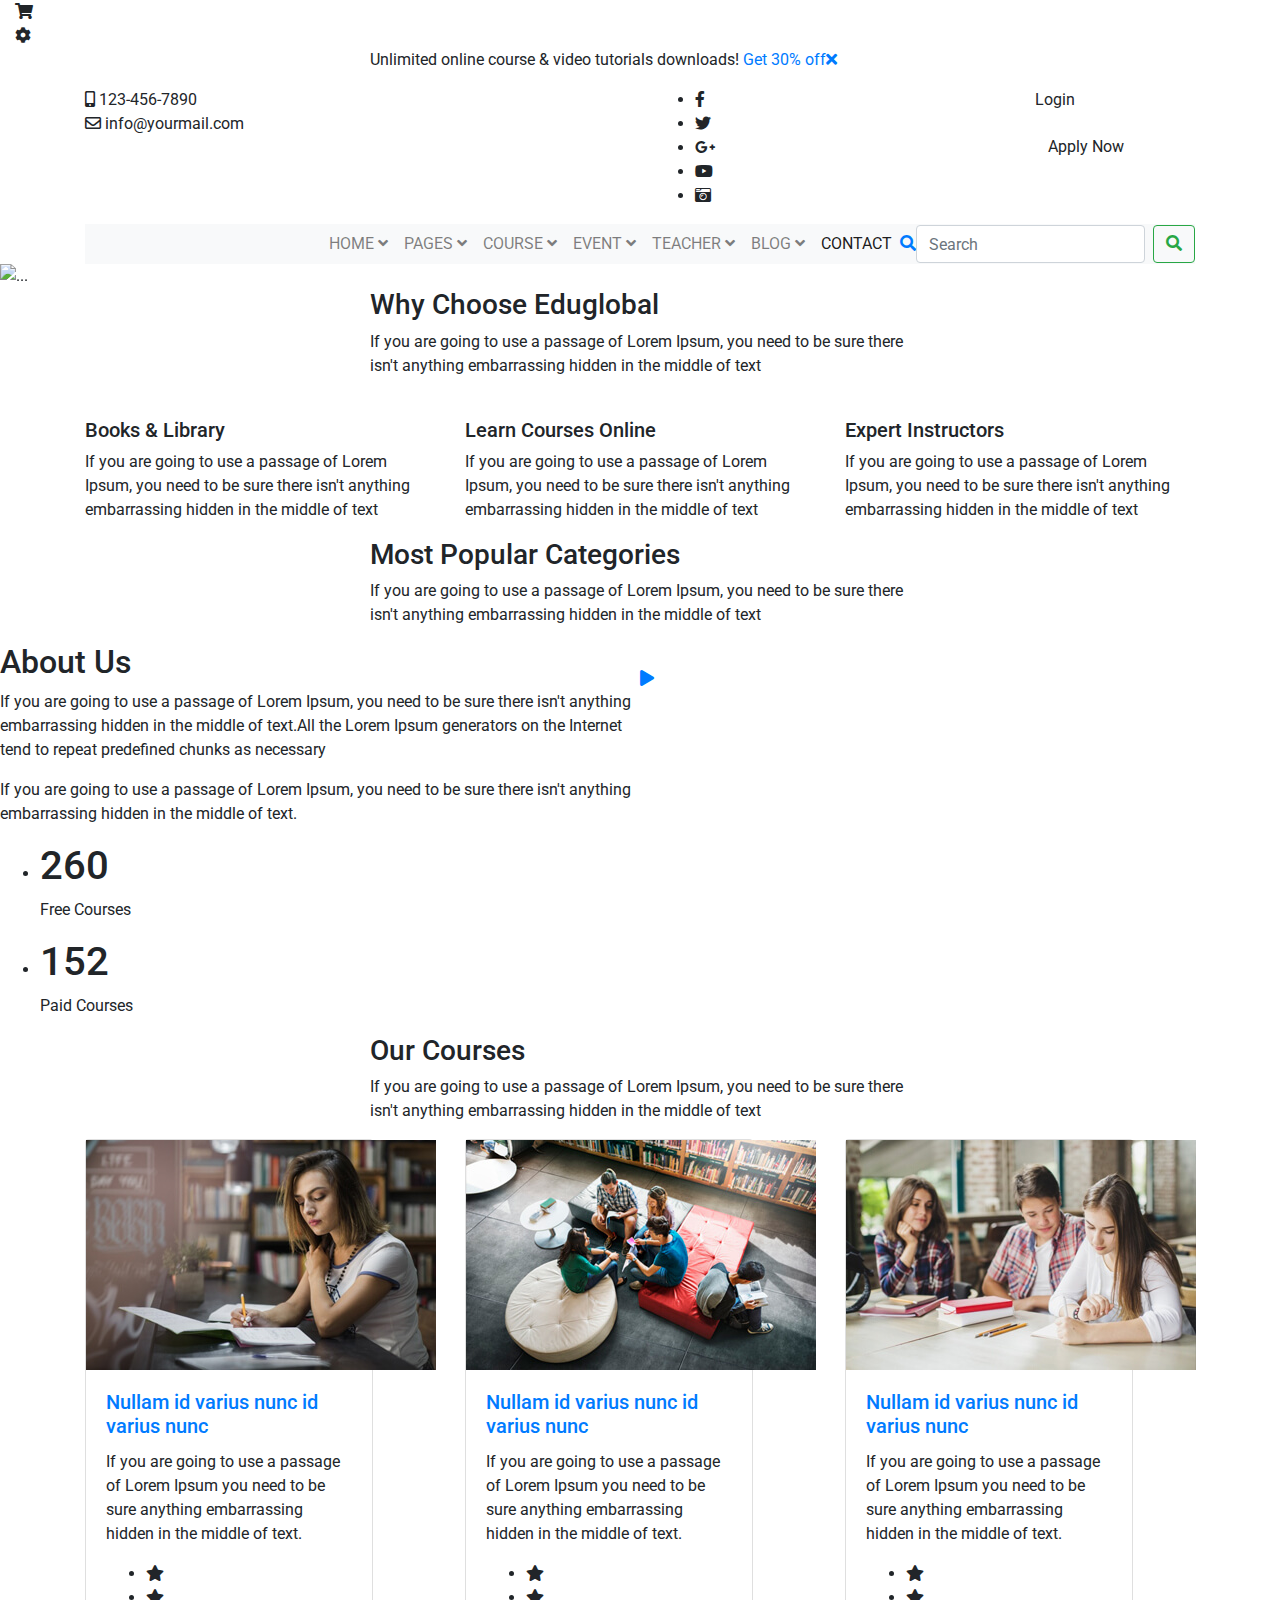
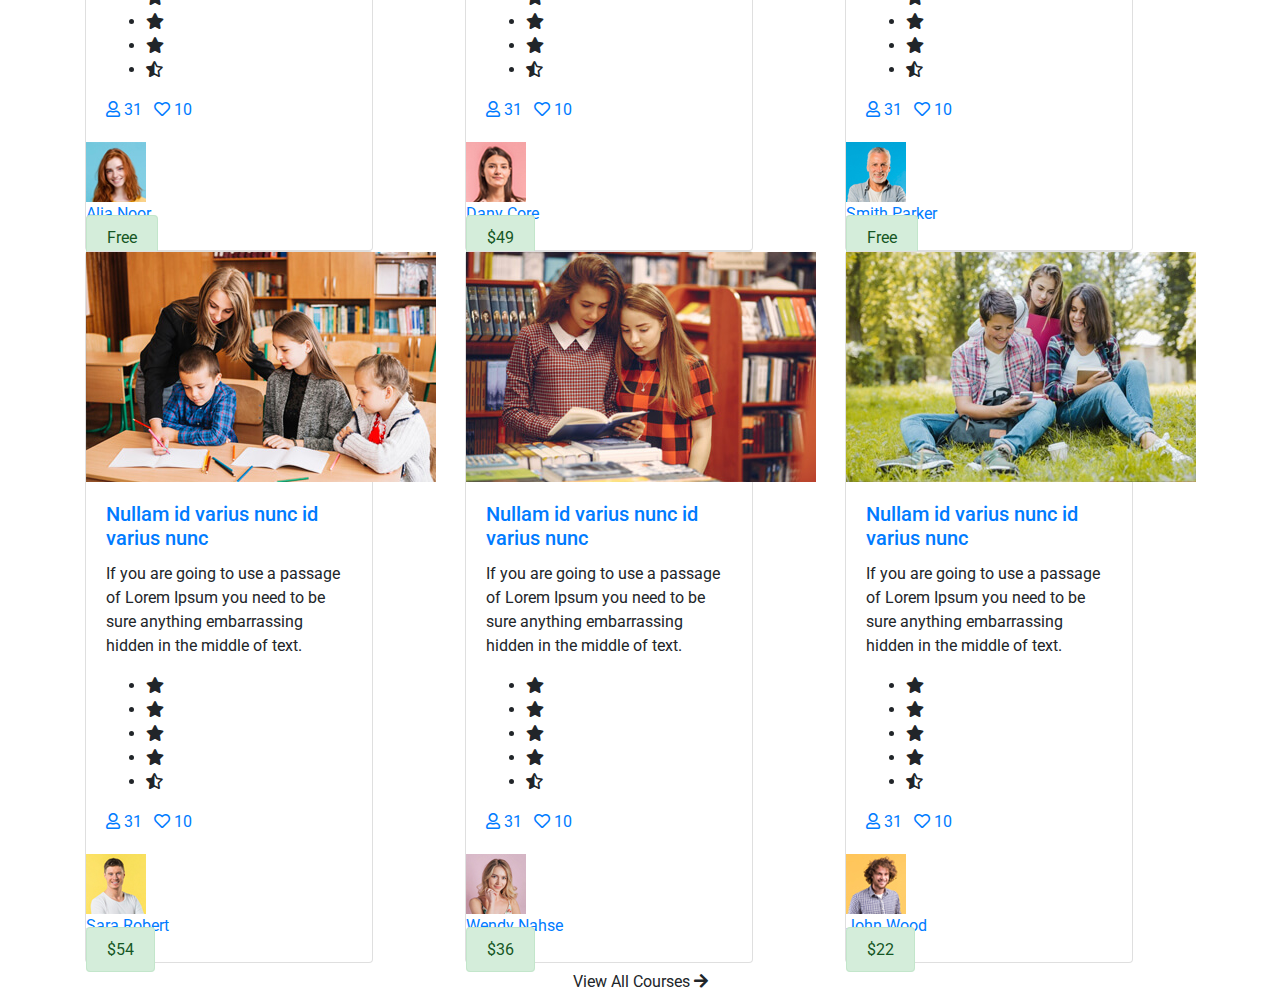
==== Front-end project/index.html @ 18c9a3fc "Home page is updated until Parallax banner" ====
<!doctype html>
<html lang="en">

<head profile="http://www.w3.org/2005/10/profile">
    <link rel="icon" type="image/png" href="image/Favicon/favicon.png">
    <title>Eduglobal - Education & Courses HTML Template</title>
    <meta charset="utf-8">
    <meta name="viewport" content="width=device-width, initial-scale=1, shrink-to-fit=no">
    <link href="https://fonts.googleapis.com/css?family=Roboto:300,400,500,700,900" rel="stylesheet">
    <link rel="stylesheet" href="https://use.fontawesome.com/releases/v5.8.1/css/all.css">
    <link rel="stylesheet" href="scss/animate.css-master/animate.css">
    <link rel="stylesheet" href="https://cdnjs.cloudflare.com/ajax/libs/OwlCarousel2/2.3.4/assets/owl.carousel.min.css">
    <link rel="stylesheet" href="https://stackpath.bootstrapcdn.com/bootstrap/4.3.1/css/bootstrap.min.css">
    <link rel="stylesheet" href="https://cdn.jsdelivr.net/gh/fancyapps/fancybox@3.5.7/dist/jquery.fancybox.min.css" />
    <link rel="stylesheet" href="scss/style.css">
</head>

<body>

    <!-- Common setting options start -->
    <section id="settings">
        <div class="container-fluid">
            <div class="cart"><i class="fas fa-shopping-cart"></i></div>
            <div class="color-options"><i class="fas fa-cog"></i></div>
        </div>
    </section>
    <!-- Common setting options end -->
    <header>

        <!-- Alert message start-->
        <section id="alert">
            <div class="container">
                <div class="row d-flex">
                    <div class="col-lg-6 offset-lg-3">
                        <div class="alert-text">
                            <p>Unlimited online course & video tutorials downloads! <a href="#">Get 30% off<i
                                        class="fas fa-times"></i></a></p>
                        </div>
                    </div>
                </div>
            </div>
        </section>
        <!-- Alert message end-->


        <!-- Contact info start -->
        <section id="contact-info">
            <div class="container">
                <div class="row d-flex">
                    <div class="col-lg-6">
                        <div class="contact-details">
                            <div class="item">
                                <a><i class="fas fa-mobile-alt"></i> 123-456-7890</a>
                            </div>
                            <div class="item">
                                <a><i class="far fa-envelope"></i> info@yourmail.com</a>
                            </div>

                        </div>
                    </div>
                    <div class="col-lg-6">
                        <div class="row">
                            <div class="col-lg-8">
                                <div class="social-media">
                                    <ul>
                                        <li><i class="fab fa-facebook-f"></i></li>
                                        <li><i class="fab fa-twitter"></i></li>
                                        <li><i class="fab fa-google-plus-g"></i></li>
                                        <li><i class="fab fa-youtube"></i></li>
                                        <li><i class="fas fa-camera-retro"></i></li>
                                    </ul>
                                </div>
                            </div>
                            <div class="col-lg-4">
                                <div class="log-in">
                                    <p data-toggle="modal" data-target="#exampleModal">Login</p>
                                    <button type="button" class="btn btn-solid">Apply Now</button>
                                </div>
                            </div>
                        </div>
                    </div>
                </div>


            </div>
        </section>
        <!-- Contact info end -->

        <!-- modal pop-up start-->
        <section id="modal-registration">
            <div class="modal fade" id="exampleModal" tabindex="-1" role="dialog" aria-labelledby="exampleModalLabel"
                aria-hidden="true">
                <div class="modal-dialog" role="document">
                    <div class="modal-content show">
                        <div class="row">

                            <div class="col-lg-5">
                                <div class="modal-photo">
                                    <img src="image/Login-modal/login_img.jpg" alt="">
                                </div>
                            </div>
                            <div class="col-lg-7">
                                <div class="modal-header">
                                    <button type="button" class="close" data-dismiss="modal" aria-label="Close">
                                        <span aria-hidden="true">&times;</span>
                                    </button>
                                </div>
                                <div class="modal-info">

                                    <!-- Tab links start -->
                                    <ul class="nav nav-tabs">
                                        <li class="nav-item">
                                            <a class="nav-link active" href="#login" data-toggle="tab">Login</a>
                                        </li>
                                        <li class="nav-item">
                                            <a class="nav-link" href="#signup" data-toggle="tab">Sign Up</a>
                                    </ul>
                                    <!-- Tab links end -->

                                    <!-- log-in body start -->
                                    <div class="modal-body active" id="login">
                                        <form>
                                            <div class="form-group">
                                                <label class="login-title" for="exampleInputEmail1">Login</label>
                                                <input type="email" class="form-control" id="exampleInputEmail1"
                                                    aria-describedby="emailHelp" placeholder="Email" required>
                                            </div>
                                            <div class="form-group">
                                                <input type="password" class="form-control" id="exampleInputPassword1"
                                                    placeholder="Password" required>
                                            </div>
                                            <div class="custom-control custom-checkbox">
                                                <input type="checkbox" class="custom-control-input" id="customCheck1">
                                                <label class="custom-control-label" for="customCheck1">Remember
                                                    me</label>
                                                <span><a href="#">Lost your password?</a></span>
                                            </div>
                                            <button type="button" class="btn btn-solid">Log In</button>
                                        </form>

                                    </div>
                                    <!-- log-in body end -->

                                    <!-- sign-up body start -->
                                    <div class="modal-body" id="signup">
                                        <form>
                                            <div class="form-group">
                                                <label class="login-title" for="exampleInputEmail1">Sign Up</label>
                                                <input type="username" class="form-control" id="exampleInputEmail1"
                                                    aria-describedby="emailHelp" placeholder="Username" required>
                                            </div>
                                            <div class="form-group">
                                                <input type="email" class="form-control" id="exampleInputEmail1"
                                                    aria-describedby="emailHelp" placeholder="Email" required>
                                            </div>
                                            <div class="form-group">
                                                <input type="password" class="form-control" id="exampleInputPassword1"
                                                    placeholder="Password" required>
                                            </div>
                                            <div class="form-group">
                                                <input type="password" class="form-control" id="exampleInputPassword1"
                                                    placeholder="Confirm password" required>
                                            </div>
                                            <button type="button" class="btn btn-solid">Sign Up</button>
                                        </form>
                                    </div>
                                    <!-- sign-up body end -->


                                    <div class="footer-divider">
                                        <span>OR</span>
                                    </div>

                                    <div class="modal-footer">

                                        <button type="button" class="btn btn-facebook"><i class="fab fa-facebook-f"></i>
                                            Facebook</button>
                                        <button type="button" class="btn btn-google"><i
                                                class="fab fa-google-plus-g"></i>
                                            Google</button>
                                    </div>
                                </div>
                            </div>
                        </div>
                    </div>
                </div>
            </div>

        </section>
        <!-- modal pop-up end -->



        <!-- Menu bar start -->
        <section id="menu-bar">
            <div class="container">
                <div class="row d-flex">
                    <div class="col-lg-12">
                        <div class="menu">
                            <nav class="navbar navbar-expand-lg navbar-light bg-light px-0 py-0">
                                <div class="logo">
                                    <img src="image/logo_dark.png" alt="">
                                </div>
                                <button class="navbar-toggler" type="button" data-toggle="collapse"
                                    data-target="#navbarSupportedContent" aria-controls="navbarSupportedContent"
                                    aria-expanded="false" aria-label="Toggle navigation">
                                    <span class="navbar-toggler-icon"></span>
                                </button>

                                <div class="collapse navbar-collapse" id="navbarSupportedContent">
                                    <ul class="navbar-nav ml-auto">
                                        <li class="nav-item dropdown">
                                            <a class="nav-link" href="#" id="navbarDropdown" role="button"
                                                data-toggle="dropdown" aria-haspopup="true" aria-expanded="false">
                                                HOME <i class="fas fa-angle-down"></i>
                                            </a>
                                            <div class="dropdown-menu" aria-labelledby="navbarDropdown">
                                                <a class="dropdown-item" href="#">Home Version 1</a>
                                                <a class="dropdown-item" href="#">Home Version 2</a>
                                            </div>
                                        </li>
                                        <li class="nav-item dropdown">
                                            <a class="nav-link" href="#" id="navbarDropdown" role="button"
                                                data-toggle="dropdown" aria-haspopup="true" aria-expanded="false">
                                                PAGES <i class="fas fa-angle-down"></i>
                                            </a>
                                            <div class="dropdown-menu" aria-labelledby="navbarDropdown">
                                                <a class="dropdown-item" href="#">About Us</a>
                                                <ul style="padding:0">
                                                    <li class="nav-item dropdown" style="list-style:none; padding:0">
                                                        <a class="dropdown-item" href="#" id="navbarDropdown"
                                                            style="position:relative" role="button"
                                                            data-toggle="dropdown" aria-haspopup="true"
                                                            aria-expanded="false">Gallery <i class="fas fa-angle-right"
                                                                style="margin-left:80px;"></i></a>
                                                        <div class="dropdown-menu" id="second-dropdown">
                                                            <a class="dropdown-item" href="#">Gallery 3 Column Grid</a>
                                                            <a class="dropdown-item" href="#">Gallery 3 Column Grid</a>
                                                            <a class="dropdown-item" href="#">Gallery 3 Column
                                                                Masonry</a>
                                                            <a class="dropdown-item" href="#">Gallery 3 Column
                                                                Masonry</a>
                                                        </div>
                                                    </li>
                                                </ul>

                                                <a class="dropdown-item" href="#">Faq</a>
                                                <a class="dropdown-item" href="#">404 Page</a>
                                            </div>
                                        </li>
                                        <li class="nav-item dropdown">
                                            <a class="nav-link" href="#" id="navbarDropdown" role="button"
                                                data-toggle="dropdown" aria-haspopup="true" aria-expanded="false">
                                                COURSE <i class="fas fa-angle-down"></i>
                                            </a>
                                            <div class="dropdown-menu" aria-labelledby="navbarDropdown">
                                                <a class="dropdown-item" href="#">Courses</a>
                                                <a class="dropdown-item" href="#">Course Detail</a>
                                            </div>
                                        </li>
                                        <li class="nav-item dropdown">
                                            <a class="nav-link" href="#" id="navbarDropdown" role="button"
                                                data-toggle="dropdown" aria-haspopup="true" aria-expanded="false">
                                                EVENT <i class="fas fa-angle-down"></i>
                                            </a>
                                            <div class="dropdown-menu" aria-labelledby="navbarDropdown">
                                                <a class="dropdown-item" href="#">Event</a>
                                                <a class="dropdown-item" href="#">Event Detail</a>
                                            </div>
                                        </li>
                                        <li class="nav-item dropdown">
                                            <a class="nav-link" href="#" id="navbarDropdown" role="button"
                                                data-toggle="dropdown" aria-haspopup="true" aria-expanded="false">
                                                TEACHER <i class="fas fa-angle-down"></i>
                                            </a>
                                            <div class="dropdown-menu" aria-labelledby="navbarDropdown">
                                                <a class="dropdown-item" href="#">Teacher</a>
                                                <a class="dropdown-item" href="#">Teacher Detail</a>
                                            </div>
                                        </li>
                                        <li class="nav-item dropdown">
                                            <a class="nav-link" href="#" id="navbarDropdown" role="button"
                                                data-toggle="dropdown" aria-haspopup="true" aria-expanded="false">
                                                BLOG <i class="fas fa-angle-down"></i>
                                            </a>
                                            <div class="dropdown-menu" aria-labelledby="navbarDropdown">
                                                <a class="dropdown-item" href="#">Blog</a>
                                                <a class="dropdown-item" href="#">Blog Detail</a>
                                            </div>
                                        </li>
                                        <li class="nav-item active">
                                            <a class="nav-link" href="#">CONTACT <span
                                                    class="sr-only">(current)</span></a>
                                        </li>

                                    </ul>
                                    <a class="search-link" href="#search-input">
                                        <i class="fas fa-search"></i>
                                        <span class="sr-only">(current)</span>
                                    </a>
                                    <div class="search-box">
                                        <form class="form-inline" id="search-input">
                                            <input class="form-control mr-sm-2" type="search" placeholder="Search"
                                                aria-label="Search">
                                            <button class="btn btn-outline-success my-2 my-sm-0" type="submit"><i
                                                    class="fas fa-search"></i></button>
                                        </form>
                                    </div>

                                </div>
                            </nav>

                        </div>

                    </div>
                </div>
            </div>
        </section>
        <!-- Menu bar end -->

        </section>
    </header>

    <main>
        <!-- Home slide start -->
        <div id="welcome-slider">
            <div id="carouselExampleControls" class="carousel slide carousel-fade" data-ride="carousel">
                <div class="carousel-inner">
                    <div class="carousel-item active">
                        <img src="image/Carousel/banner1.jpg" class="d-block w-100" alt="...">
                        <div class="carousel-caption d-none d-md-block">
                            <h1 class="animated fadeInDown">WELCOME TO EDUGLOBAL</h1>
                            <p class="animated fadeInUp">Lorem is simply text of the printing and typesetting industry.
                            </p>
                            <button type="button" class="btn btn-solid animated fadeInUp">Get Started</button>
                            <button type="button" class="btn btn-transparent animated fadeInUp">Learn More</button>
                        </div>
                    </div>
                    <div class="carousel-item">
                        <img src="image/Carousel/banner2.jpg" class="d-block w-100" alt="...">
                        <div class="carousel-caption d-none d-md-block">
                            <h1 class="animated fadeInDown">LEARN ONLINE COURSES</h1>
                            <p class="animated fadeInUp">Contrary to popular belief, Lorem Ipsum is not simply random
                            </p>
                            <button type="button" class="btn btn-solid animated fadeInUp">Get Started</button>
                            <button type="button" class="btn btn-transparent animated fadeInUp">Learn More</button>
                        </div>
                    </div>
                    <div class="carousel-item">
                        <img src="image/Carousel/banner3.jpg" class="d-block w-100" alt="...">
                        <div class="carousel-caption d-none d-md-block">
                            <h1 class="animated fadeInDown">EDUCTION FROM A NEW ANGLE</h1>
                            <p class="animated fadeInUp">Contrary to popular belief, Lorem Ipsum is not simply random
                            </p>
                            <button type="button" class="btn btn-solid animated fadeInUp">Get Started</button>
                            <button type="button" class="btn btn-transparent animated fadeInUp">Learn More</button>
                        </div>
                    </div>
                </div>
                <a class="carousel-control-prev" href="#carouselExampleControls" role="button" data-slide="prev">
                    <i class="fas fa-angle-left"></i>
                </a>
                <a class="carousel-control-next" href="#carouselExampleControls" role="button" data-slide="next">
                    <i class="fas fa-angle-right"></i>

                </a>
            </div>
        </div>
        <!-- Home slide end -->


        <!-- Why choose Edcuglobal start -->
        <section id="choose-eduglobal">
            <div class="container">
                <div class="row d-flex justify-content-center">
                    <div class="col-lg-6">
                        <div class="page-intro">
                            <h3>Why Choose Eduglobal</h3>
                            <p>If you are going to use a passage of Lorem Ipsum, you need to be sure there isn't
                                anything embarrassing hidden in the middle of text</p>
                        </div>
                    </div>
                </div>
                <div class="row">
                    <div class="col-lg-4">
                        <div class="item">
                            <div class="photo">
                                <img src="image/Icons/book.png" alt="">
                            </div>
                            <h5>Books & Library</h5>
                            <p>If you are going to use a passage of Lorem Ipsum, you need to be sure there
                                isn't anything embarrassing hidden in the middle of text</p>
                        </div>
                    </div>
                    <div class="col-lg-4">
                        <div class="item">
                            <div class="photo">
                                <img src="image/Icons/globe.png" alt="">
                            </div>
                            <h5>Learn Courses Online</h5>
                            <p>If you are going to use a passage of Lorem Ipsum, you need to be sure there
                                isn't anything embarrassing hidden in the middle of text</p>
                        </div>
                    </div>
                    <div class="col-lg-4">
                        <div class="item">
                            <div class="photo">
                                <img src="image/Icons/instructors.png" alt="">
                            </div>
                            <h5>Expert Instructors</h5>
                            <p>If you are going to use a passage of Lorem Ipsum, you need to be sure there
                                isn't anything embarrassing hidden in the middle of text</p>
                        </div>
                    </div>
                </div>
            </div>
        </section>
        <!-- Why choose Edcuglobal end -->

        <!-- Popular categories start -->
        <section id="pop-categories">
            <div class="container">
                <div class="row d-flex justify-content-center">
                    <div class="col-lg-6">
                        <div class="page-intro">
                            <h3>Most Popular Categories</h3>
                            <p>If you are going to use a passage of Lorem Ipsum, you need to be sure there isn't
                                anything embarrassing hidden in the middle of text</p>
                        </div>
                    </div>
                </div>
                <div class="row">
                    <div class="col-lg-12">
                        <div class="owl-carousel owl-theme">
                            <a href="#">
                                <div class="item business">
                                    <i class="fa fa-chart-line"></i>
                                    <p>Business</p>
                                </div>
                            </a>

                            <a href="#">
                                <div class="item academics">
                                    <i class="fas fa-book"></i>
                                    <p>Academics</p>
                                </div>
                            </a>

                            <a href="#">
                                <div class="item photography" id="photography">
                                    <i class="fa fa-camera"></i>
                                    <p>Photography</p>
                                </div>
                            </a>

                            <a href="#">
                                <div class="item health" id="health">
                                    <i class="fa fa-heartbeat"></i>
                                    <p>Health Fitness</p>
                                </div>
                            </a>

                            <a href="#">
                                <div class="item language">
                                    <i class="fas fa-globe"></i>
                                    <p>Language</p>
                                </div>
                            </a>

                            <a href="#">
                                <div class="item development">
                                    <i class="fas fa-code"></i>
                                    <p>Development</p>
                                </div>
                            </a>

                        </div>
                    </div>
                </div>
            </div>
        </section>
        <!-- Popular categories end -->


        <!-- About Us start -->
        <section id="about-us">
            <div class="container-fluid">
                <div class="row">
                    <div class="col-lg-6 px-0 mx-0">
                        <div class="content">
                            <h2>About Us</h2>
                            <p>If you are going to use a passage of Lorem Ipsum, you need to be sure there isn't
                                anything embarrassing hidden in the middle of text.All the Lorem Ipsum generators on the
                                Internet tend to repeat predefined chunks as necessary</p>

                            <p>If you are going to use a passage of Lorem Ipsum, you need to be sure there isn't
                                anything embarrassing hidden in the middle of text.</p>

                            <ul>
                                <li>
                                    <h1>260</h1>
                                    <p>Free Courses</p>
                                </li>
                                <li>
                                    <h1>152</h1>
                                    <p>Paid Courses</p>
                                </li>
                            </ul>
                        </div>

                    </div>
                    <div class="col-lg-6 px-0 mx-0">
                        <div class="vd-photo">
                            <img src="image/About Us/about_img.jpg" alt="">
                        </div>
                        <a data-fancybox href="https://www.youtube.com/embed/7e90gBu4pas"><i
                                class="fas fa-play"></i></a>
                    </div>
                </div>
            </div>
        </section>
        <!-- About Us end -->

        <!-- Our courses start -->
        <section id="our-courses">
            <div class="container">
                <div class="row d-flex justify-content-center">
                    <div class="col-lg-6">
                        <div class="page-intro">
                            <h3>Our Courses</h3>
                            <p>If you are going to use a passage of Lorem Ipsum, you need to be sure there isn't
                                anything embarrassing hidden in the middle of text</p>
                        </div>
                    </div>
                </div>
                <div class="row">
                    <div class="col-lg-4">
                        <div class="card" style="width: 18rem;">
                            <div class="card-img-top">
                                <img src="image/our courses/course_img1.jpg" alt="Card image cap">
                            </div>
                            <div class="card-body">
                                <a href="#">
                                    <h5 class="card-title">Nullam id varius nunc id varius nunc</h5>
                                </a>
                                <p class="card-text">If you are going to use a passage of Lorem Ipsum you need to be
                                    sure anything embarrassing hidden in the middle of text.</p>

                                <ul>
                                    <li><i class="fas fa-star"></i></li>
                                    <li><i class="fas fa-star"></i></li>
                                    <li><i class="fas fa-star"></i></li>
                                    <li><i class="fas fa-star"></i></li>
                                    <li><i class="fas fa-star-half-alt"></i></li>
                                </ul>
                                <a href="#"><i class="far fa-user"></i> 31</a>
                                <a href="#" style="margin-left: 8px"><i class="far fa-heart"></i> 10</a>
                            </div>
                            <div class="footer">
                                <div class="user">
                                    <img src="image/our courses/User/user1.jpg">
                                </div>
                                <div class="user-name">
                                    <a href="#">Alia Noor</a>
                                </div>
                                <div class="price">
                                    <span class="alert alert-success">Free</span>
                                </div>
                            </div>
                        </div>
                    </div>
                    <div class="col-lg-4">
                        <div class="card" style="width: 18rem;">
                            <div class="card-img-top">
                                <img src="image/our courses/course_img2.jpg" alt="Card image cap">
                            </div>
                            <div class="card-body">
                                <a href="#">
                                    <h5 class="card-title">Nullam id varius nunc id varius nunc</h5>
                                </a>
                                <p class="card-text">If you are going to use a passage of Lorem Ipsum you need to be
                                    sure anything embarrassing hidden in the middle of text.</p>
                                <ul>
                                    <li><i class="fas fa-star"></i></li>
                                    <li><i class="fas fa-star"></i></li>
                                    <li><i class="fas fa-star"></i></li>
                                    <li><i class="fas fa-star"></i></li>
                                    <li><i class="fas fa-star-half-alt"></i></li>
                                </ul>
                                <a href="#"><i class="far fa-user"></i> 31</a>
                                <a href="#" style="margin-left: 8px"><i class="far fa-heart"></i> 10</a>
                            </div>
                            <div class="footer">
                                <div class="user">
                                    <img src="image/our courses/User/user2.jpg">
                                </div>
                                <div class="user-name">
                                    <a href="#">Dany Core</a>
                                </div>
                                <div class="price">
                                    <span class="alert alert-success">$49</span>
                                </div>
                            </div>
                        </div>
                    </div>
                    <div class="col-lg-4">
                        <div class="card" style="width: 18rem;">
                            <div class="card-img-top">
                                <img src="image/our courses/course_img3.jpg" alt="Card image cap">
                            </div>
                            <div class="card-body">
                                <a href="#">
                                    <h5 class="card-title">Nullam id varius nunc id varius nunc</h5>
                                </a>
                                <p class="card-text">If you are going to use a passage of Lorem Ipsum you need to be
                                    sure anything embarrassing hidden in the middle of text.</p>
                                <ul>
                                    <li><i class="fas fa-star"></i></li>
                                    <li><i class="fas fa-star"></i></li>
                                    <li><i class="fas fa-star"></i></li>
                                    <li><i class="fas fa-star"></i></li>
                                    <li><i class="fas fa-star-half-alt"></i></li>
                                </ul>
                                <a href="#"><i class="far fa-user"></i> 31</a>
                                <a href="#" style="margin-left: 8px"><i class="far fa-heart"></i> 10</a>
                            </div>
                            <div class="footer">
                                <div class="user">
                                    <img src="image/our courses/User/user3.jpg">
                                </div>
                                <div class="user-name">
                                    <a href="#">Smith Parker</a>
                                </div>
                                <div class="price">
                                    <span class="alert alert-success">Free</span>
                                </div>
                            </div>
                        </div>
                    </div>
                    <div class="col-lg-4">
                        <div class="card" style="width: 18rem;">
                            <div class="card-img-top">
                                <img src="image/our courses/course_img4.jpg" alt="Card image cap">
                            </div>
                            <div class="card-body">
                                <a href="#">
                                    <h5 class="card-title">Nullam id varius nunc id varius nunc</h5>
                                </a>
                                <p class="card-text">If you are going to use a passage of Lorem Ipsum you need to be
                                    sure anything embarrassing hidden in the middle of text.</p>
                                <ul>
                                    <li><i class="fas fa-star"></i></li>
                                    <li><i class="fas fa-star"></i></li>
                                    <li><i class="fas fa-star"></i></li>
                                    <li><i class="fas fa-star"></i></li>
                                    <li><i class="fas fa-star-half-alt"></i></li>
                                </ul>
                                <a href="#"><i class="far fa-user"></i> 31</a>
                                <a href="#" style="margin-left: 8px"><i class="far fa-heart"></i> 10</a>
                            </div>
                            <div class="footer">
                                <div class="user">
                                    <img src="image/our courses/User/user4.jpg">
                                </div>
                                <div class="user-name">
                                    <a href="#">Sara Robert</a>
                                </div>
                                <div class="price">
                                    <span class="alert alert-success">$54</span>
                                </div>
                            </div>
                        </div>
                    </div>
                    <div class="col-lg-4">
                        <div class="card" style="width: 18rem;">
                            <div class="card-img-top">
                                <img src="image/our courses/course_img5.jpg" alt="Card image cap">
                            </div>
                            <div class="card-body">
                                <a href="#">
                                    <h5 class="card-title">Nullam id varius nunc id varius nunc</h5>
                                </a>
                                <p class="card-text">If you are going to use a passage of Lorem Ipsum you need to be
                                    sure anything embarrassing hidden in the middle of text.</p>
                                <ul>
                                    <li><i class="fas fa-star"></i></li>
                                    <li><i class="fas fa-star"></i></li>
                                    <li><i class="fas fa-star"></i></li>
                                    <li><i class="fas fa-star"></i></li>
                                    <li><i class="fas fa-star-half-alt"></i></li>
                                </ul>
                                <a href="#"><i class="far fa-user"></i> 31</a>
                                <a href="#" style="margin-left: 8px"><i class="far fa-heart"></i> 10</a>
                            </div>
                            <div class="footer">
                                <div class="user">
                                    <img src="image/our courses/User/user5.jpg">
                                </div>
                                <div class="user-name">
                                    <a href="#">Wendy Nahse</a>
                                </div>
                                <div class="price">
                                    <span class="alert alert-success">$36</span>
                                </div>
                            </div>
                        </div>
                    </div>
                    <div class="col-lg-4">
                        <div class="card" style="width: 18rem;">
                            <div class="card-img-top">
                                <img src="image/our courses/course_img6.jpg" alt="Card image cap">
                            </div>
                            <div class="card-body">
                                <a href="#">
                                    <h5 class="card-title">Nullam id varius nunc id varius nunc</h5>
                                </a>
                                <p class="card-text">If you are going to use a passage of Lorem Ipsum you need to be
                                    sure anything embarrassing hidden in the middle of text.</p>
                                <ul>
                                    <li><i class="fas fa-star"></i></li>
                                    <li><i class="fas fa-star"></i></li>
                                    <li><i class="fas fa-star"></i></li>
                                    <li><i class="fas fa-star"></i></li>
                                    <li><i class="fas fa-star-half-alt"></i></li>
                                </ul>
                                <a href="#"><i class="far fa-user"></i> 31</a>
                                <a href="#" style="margin-left: 8px"><i class="far fa-heart"></i> 10</a>
                            </div>
                            <div class="footer">
                                <div class="user">
                                    <img src="image/our courses/User/user6.jpg">
                                </div>
                                <div class="user-name">
                                    <a href="#">John Wood</a>
                                </div>
                                <div class="price">
                                    <span class="alert alert-success">$22</span>
                                </div>
                            </div>
                        </div>
                    </div>
                </div>
                <div class="row d-flex justify-content-center">
                    <div class="col-lg-4 text-center">
                        <button class="btn btn-solid">
                            View All Courses <i class="fas fa-arrow-right"></i>
                        </button>
                    </div>
                </div>
            </div>
        </section>
        <!-- Our courses end -->
    </main>

    <footer></footer>




    <script src="https://code.jquery.com/jquery-3.3.1.min.js"></script>
    <script src="https://cdn.jsdelivr.net/gh/fancyapps/fancybox@3.5.7/dist/jquery.fancybox.min.js"></script>
    <script src="https://cdnjs.cloudflare.com/ajax/libs/popper.js/1.14.7/umd/popper.min.js"></script>
    <script src="https://stackpath.bootstrapcdn.com/bootstrap/4.3.1/js/bootstrap.min.js"></script>
    <script src="https://cdnjs.cloudflare.com/ajax/libs/OwlCarousel2/2.3.4/owl.carousel.min.js"></script>
    <script src="js/main.js"></script>
</body>

</html>
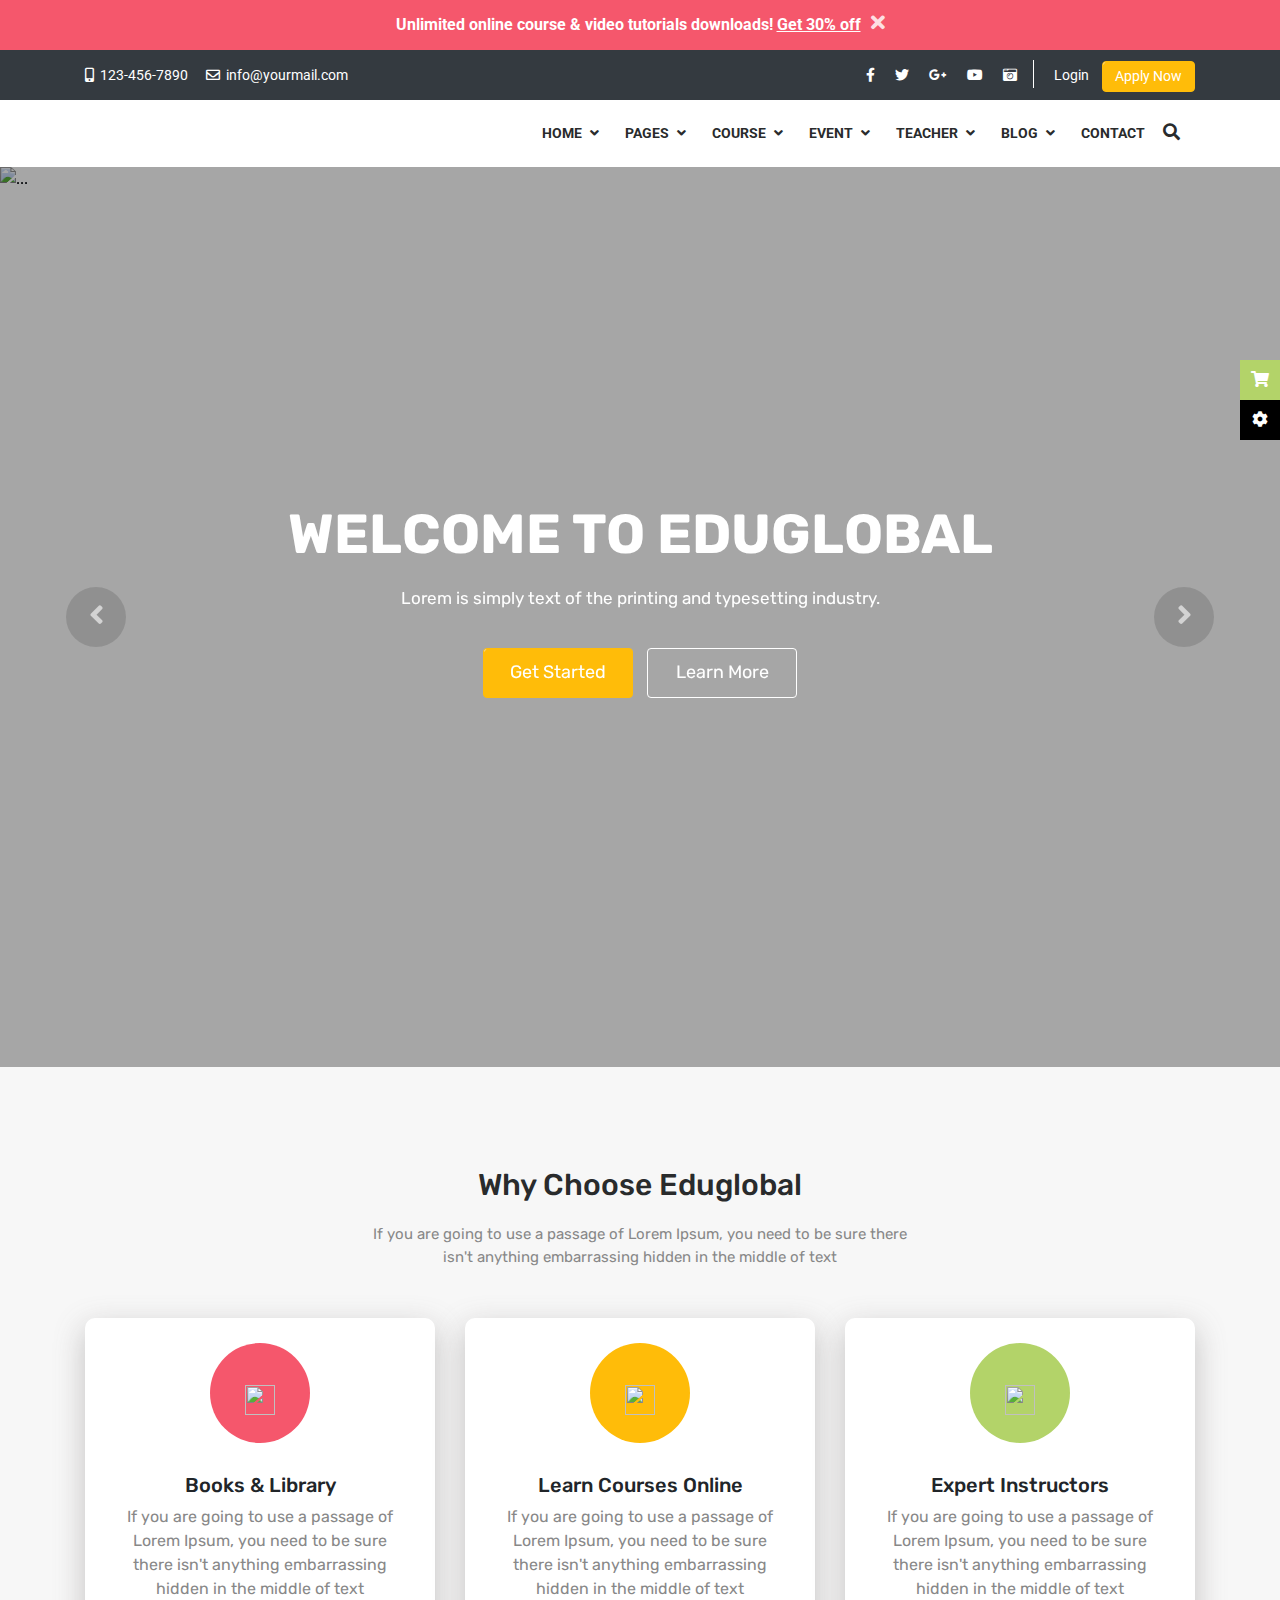
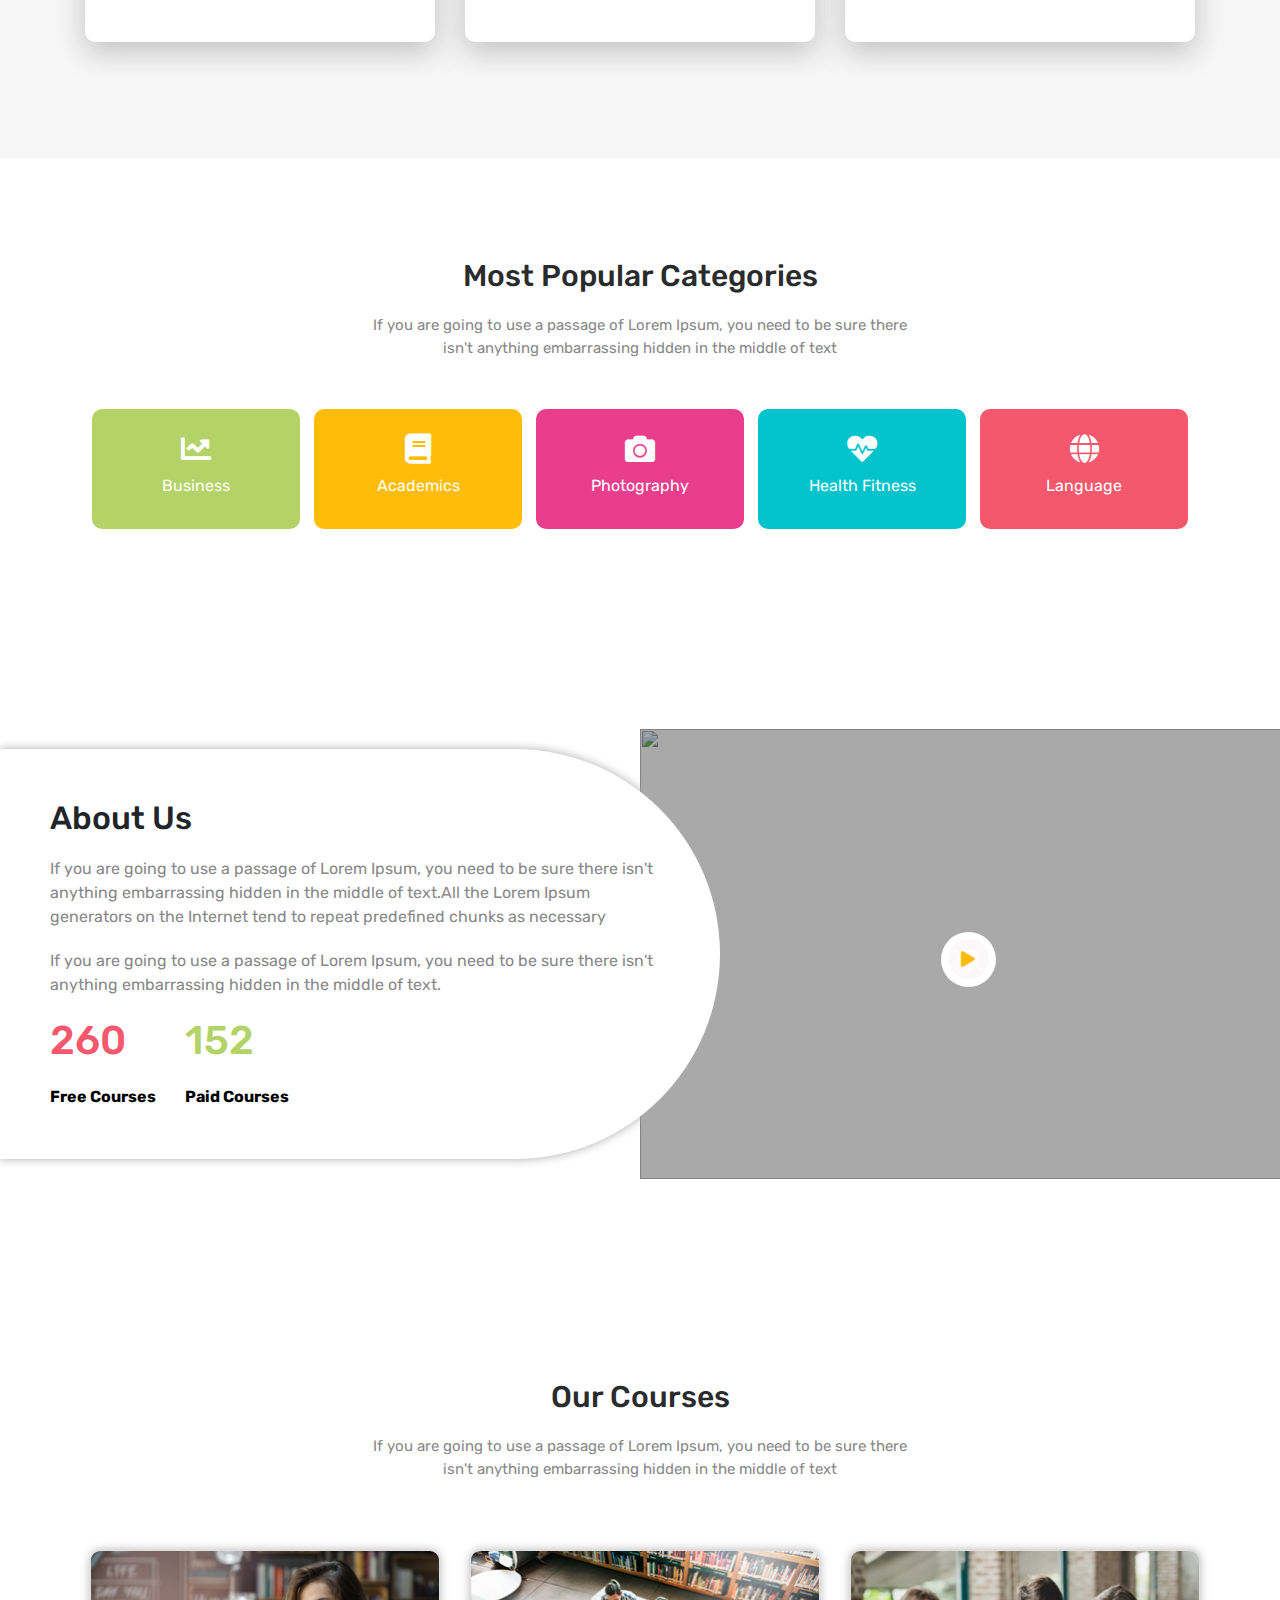
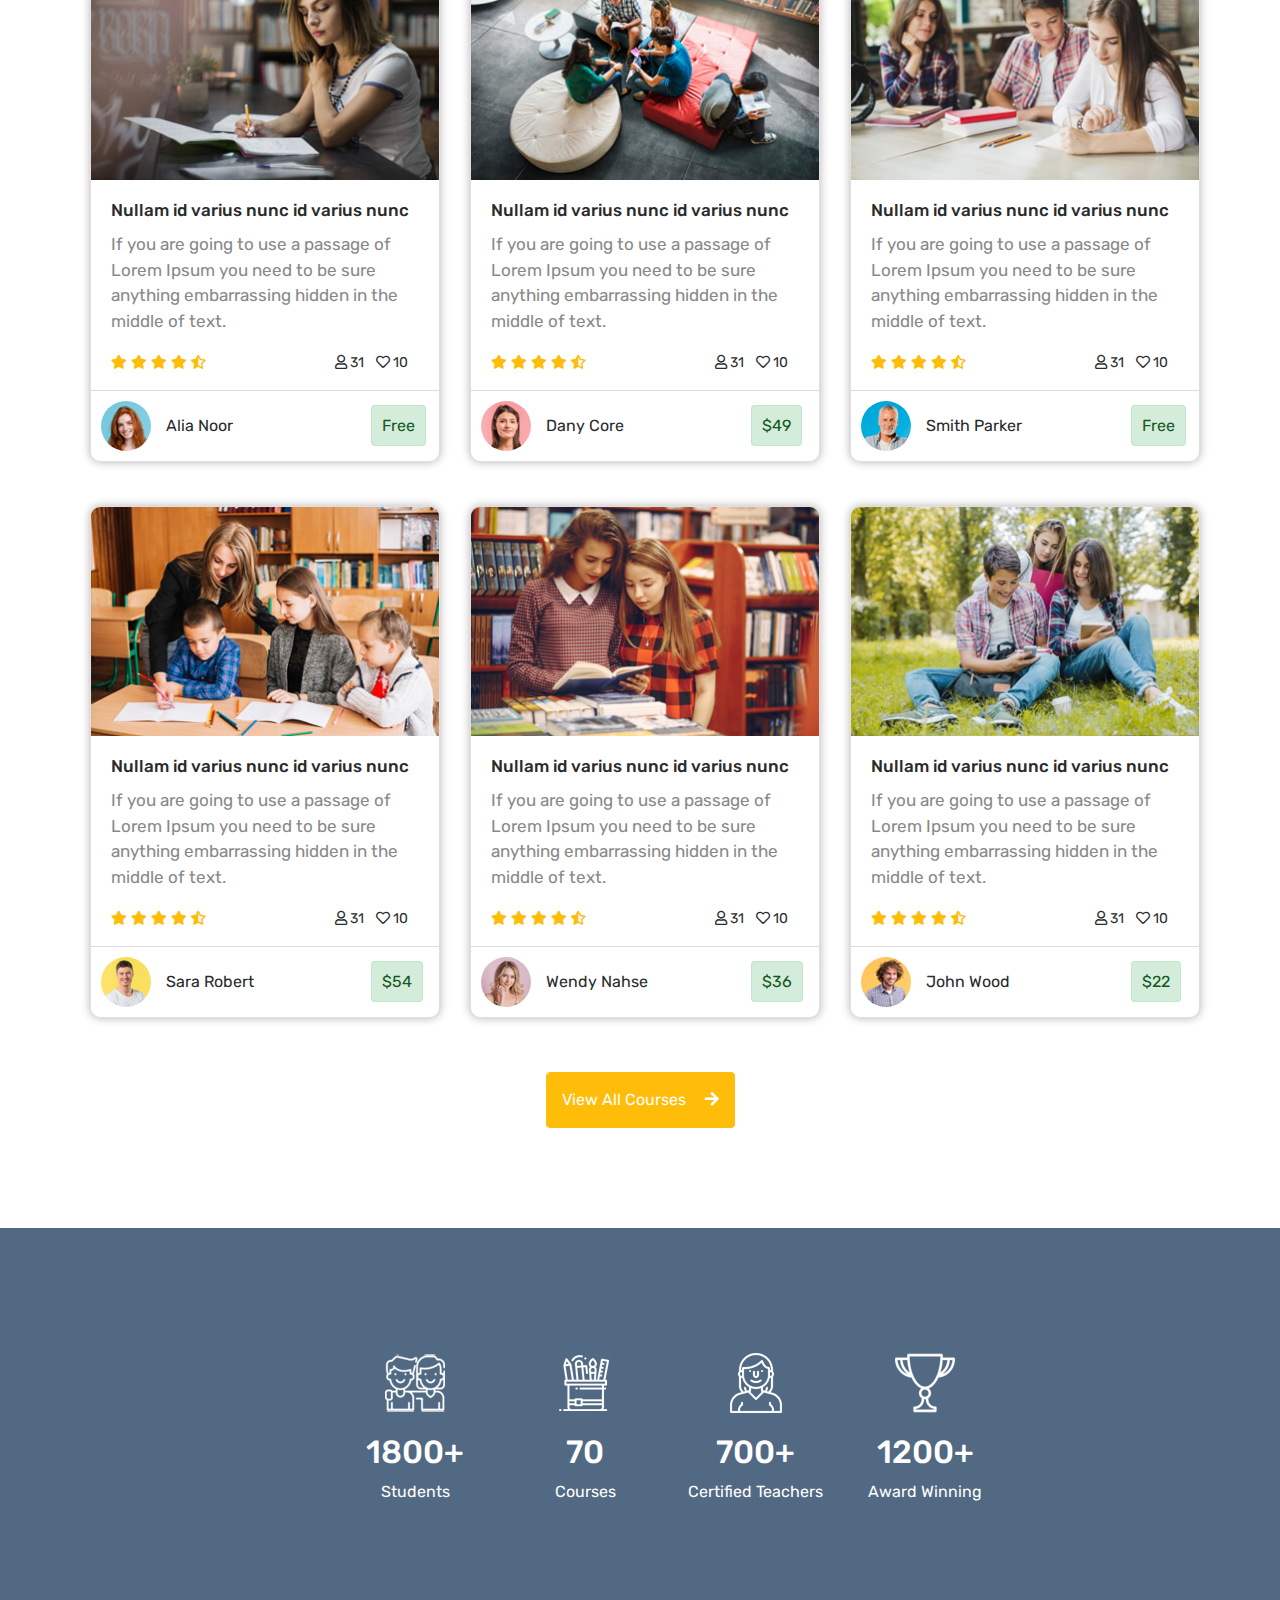
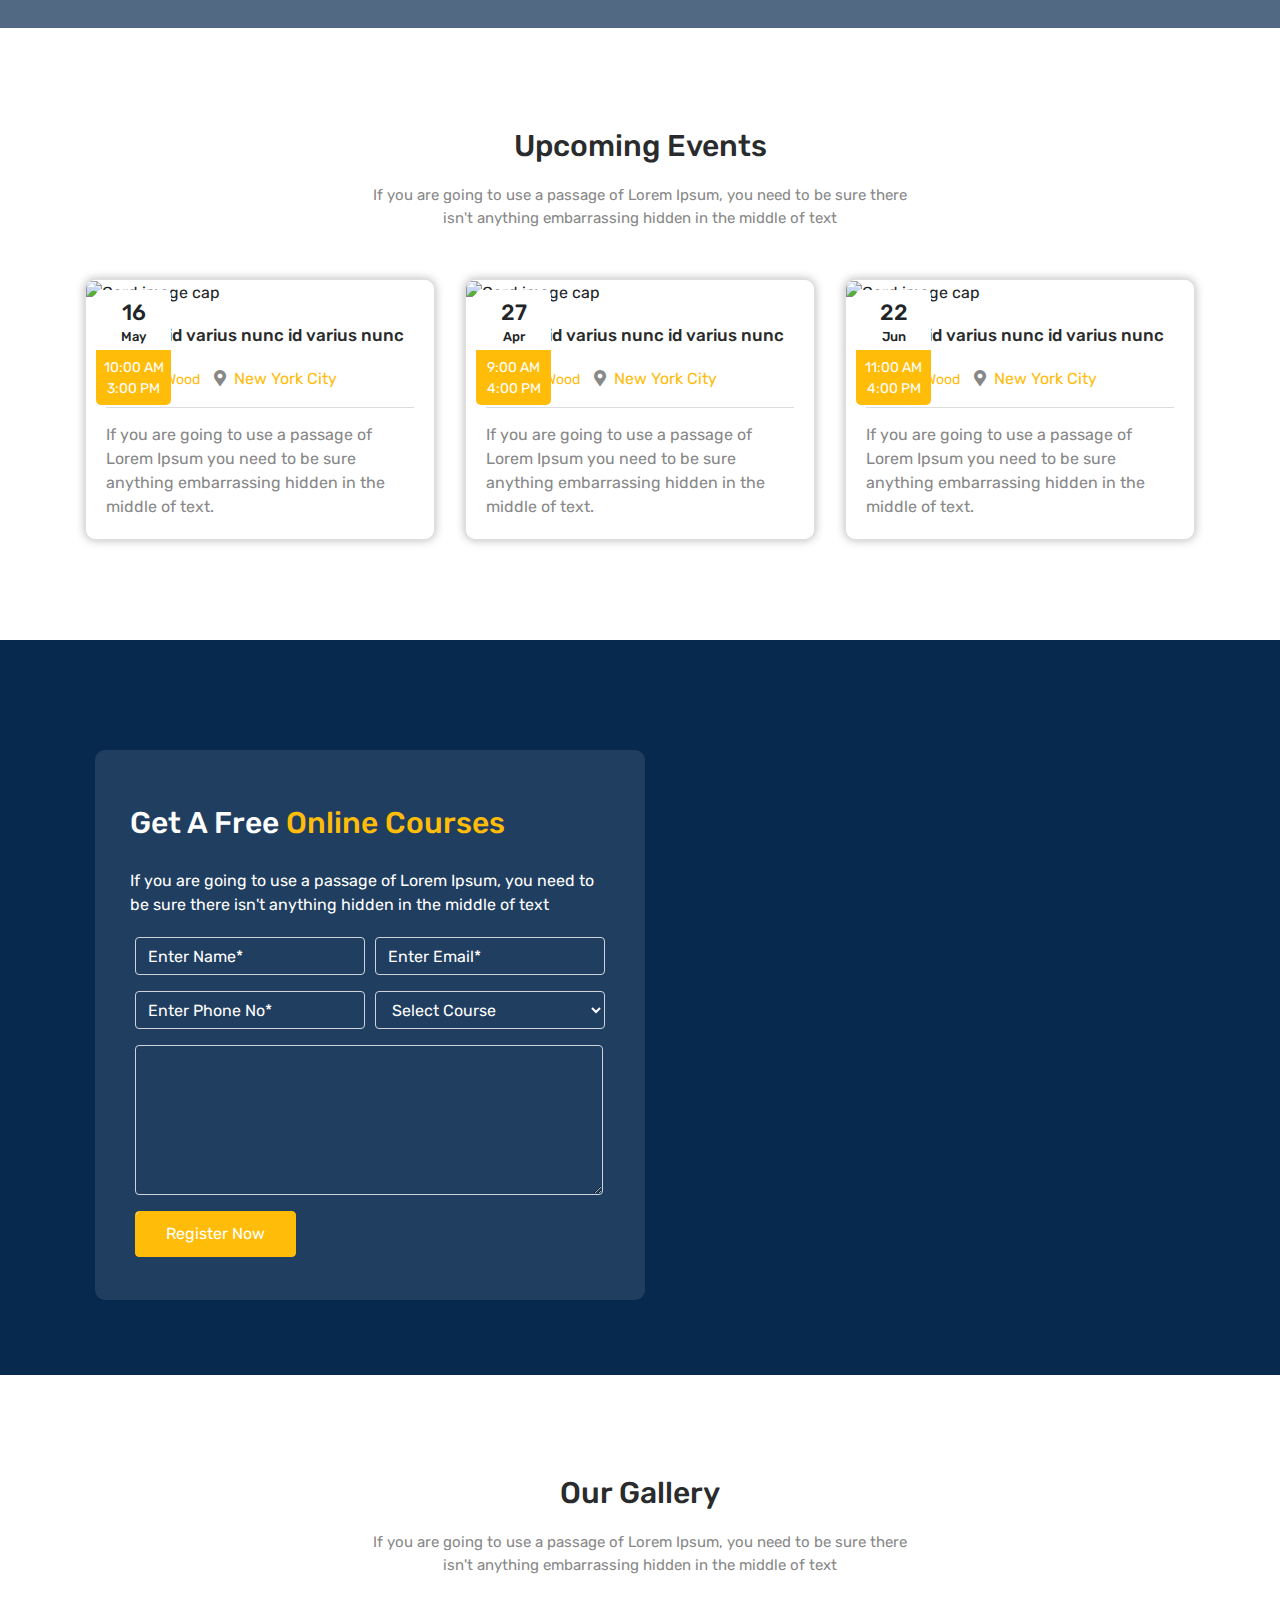
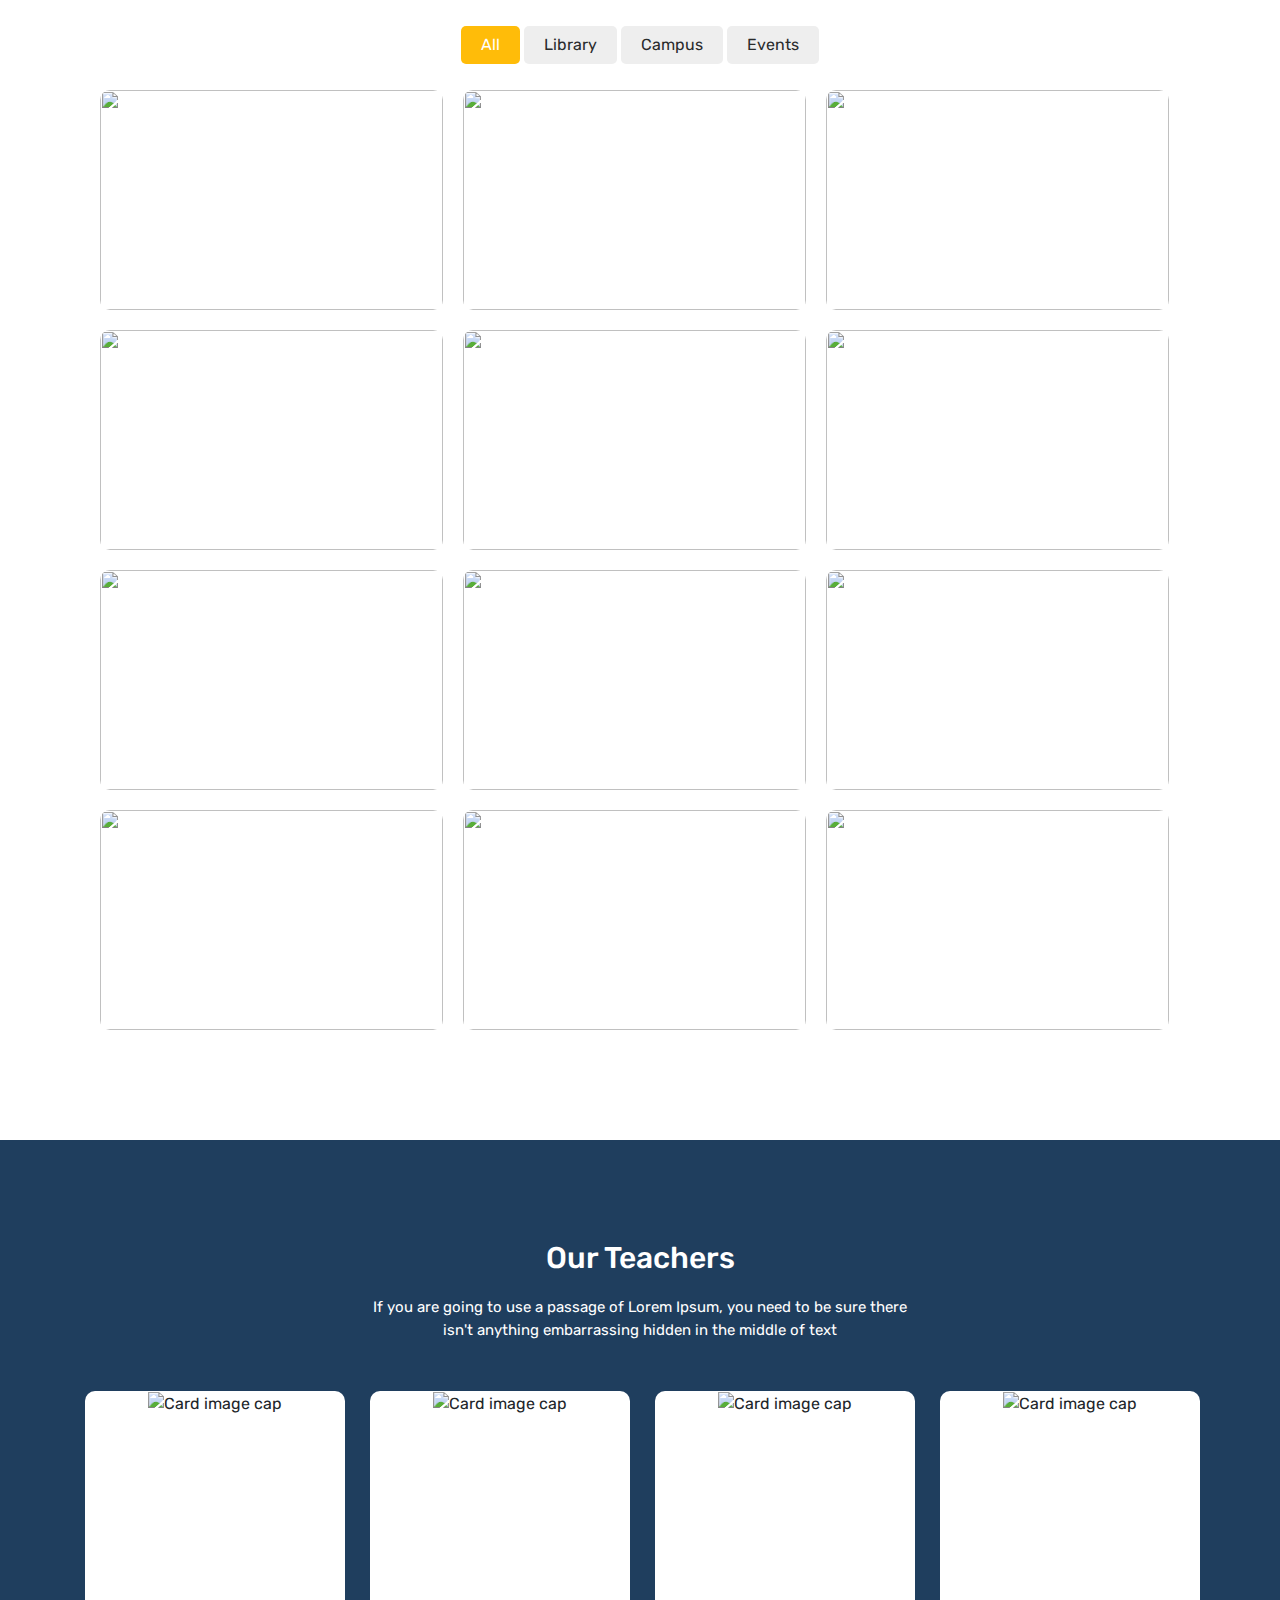
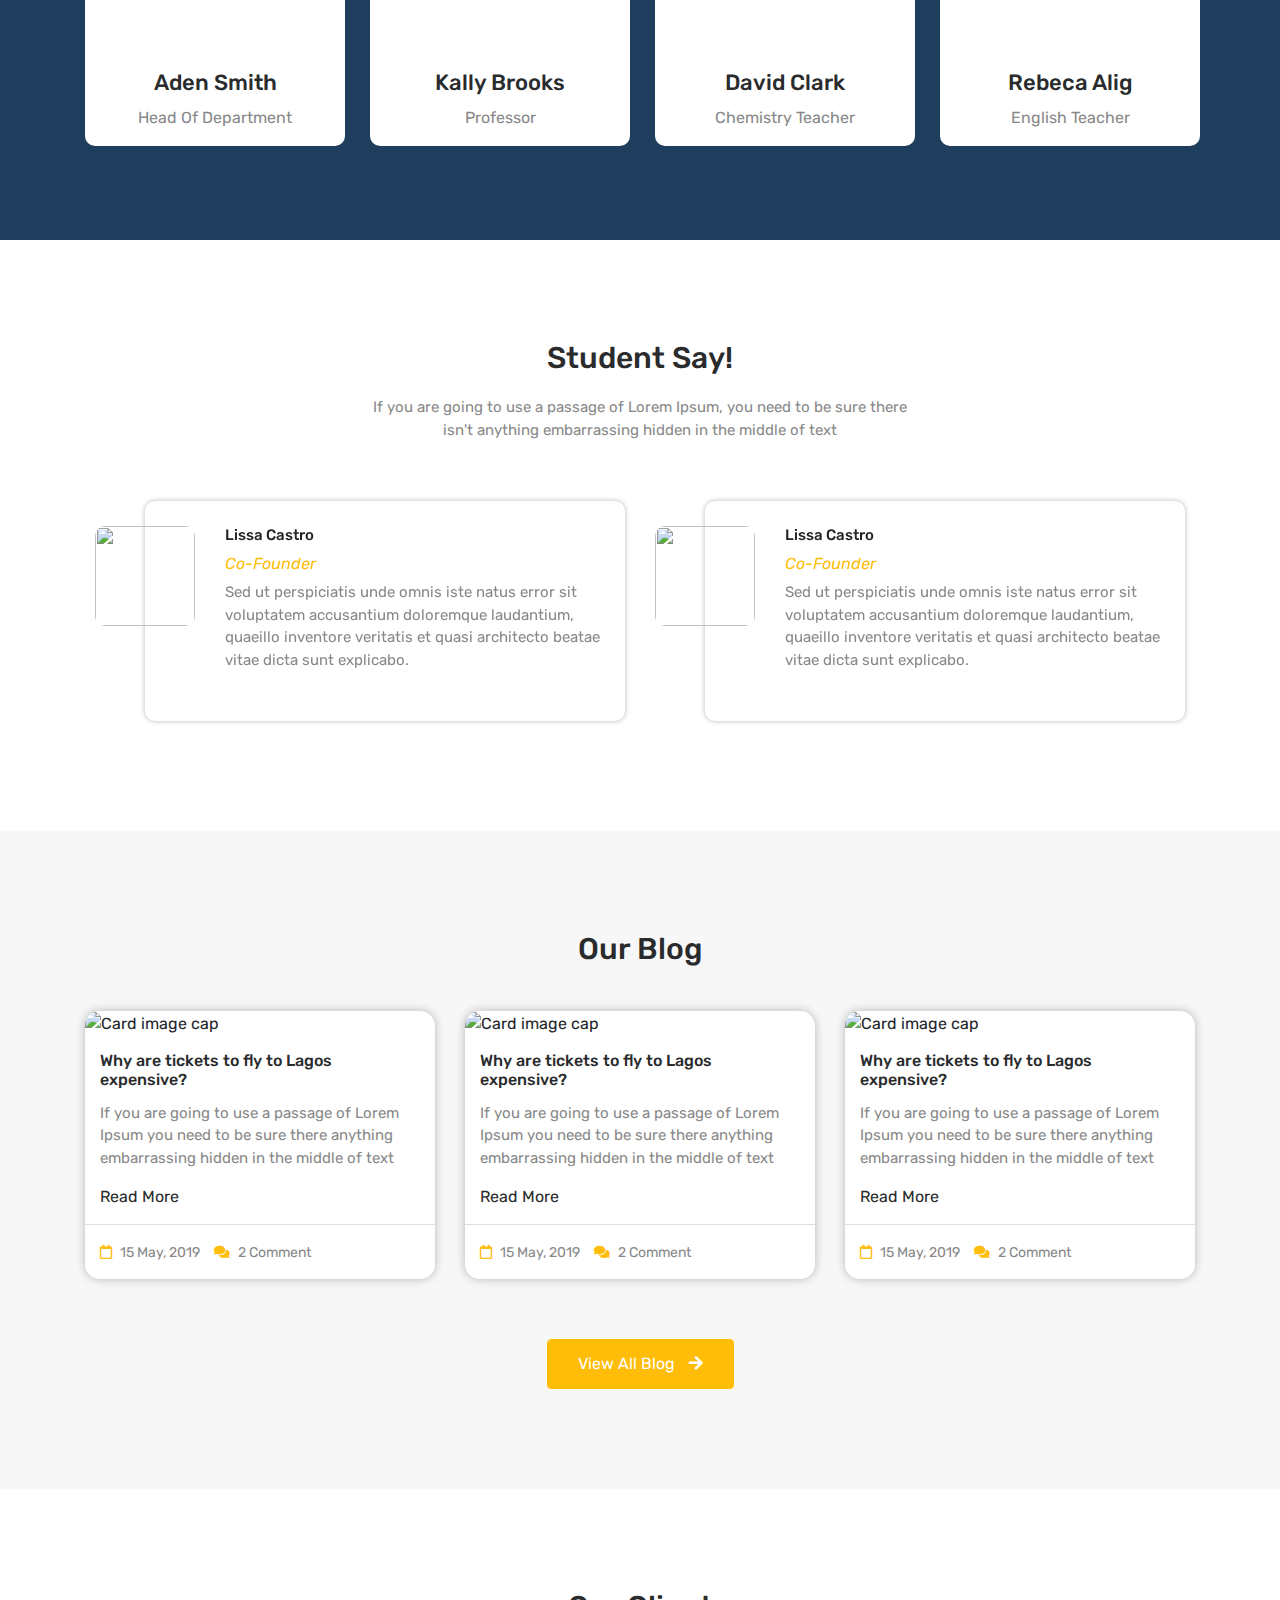
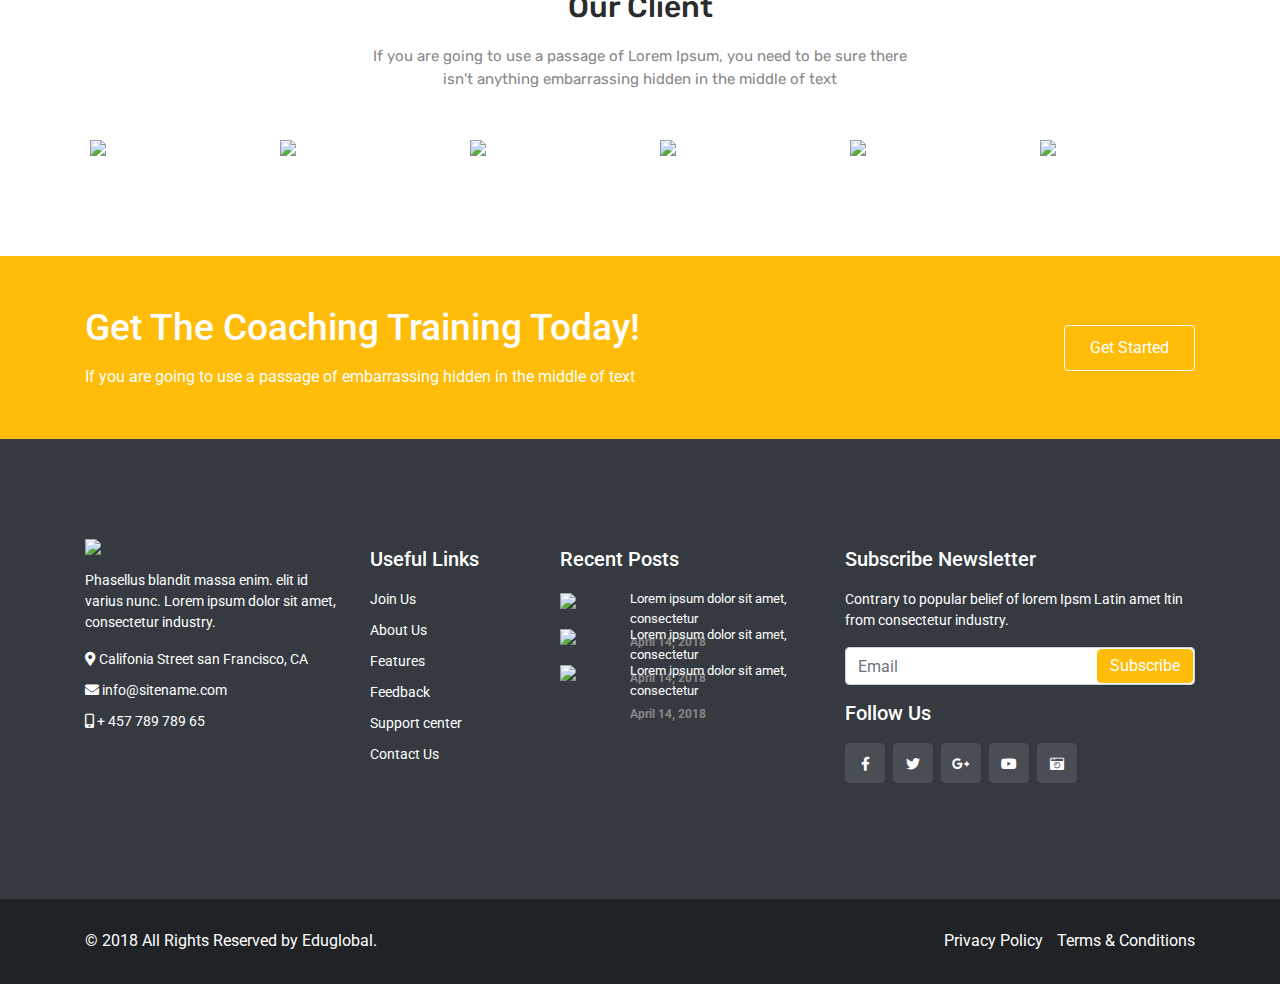
==== commit 36dfd8f3: "Front end project completed. All pages are updated" ====
--- a/Front-end project/index.html
+++ b/Front-end project/index.html
@@ -17,37 +17,71 @@
 
 <body>
 
-    <!-- Common setting options start -->
+    <!-- Common setting options START -->
     <section id="settings">
         <div class="container-fluid">
-            <div class="cart"><i class="fas fa-shopping-cart"></i></div>
-            <div class="color-options"><i class="fas fa-cog"></i></div>
+            <div class="setting-options">
+                <div class="cart"><i class="fas fa-shopping-cart"></i></div>
+                <div class="color-options"><i class="fas fa-cog"></i></div>
+                <div class="color-box">
+                    <h2>Color Switcher</h2>
+                    <button class="yellow">
+                        <i class="fas fa-check"></i>
+                    </button>
+                    <button class="red">
+                        <i class="fas fa-check"></i>
+                    </button>
+                    <button class="green">
+                        <i class="fas fa-check"></i>
+                    </button>
+                    <button class="orange">
+                        <i class="fas fa-check"></i>
+                    </button>
+                    <button class="blue">
+                        <i class="fas fa-check"></i>
+                    </button>
+                </div>
+            </div>
         </div>
     </section>
-    <!-- Common setting options end -->
+    <!-- Common setting options END -->
+
+    <!-- Back-to-top button START -->
+
+    <section id="back-to-top">
+        <div class="container">
+            <div class="row">
+                <div class="top">
+                    <a href="#"><i class="fas fa-angle-up"></i></a>
+                </div>
+            </div>
+        </div>
+    </section>
+    <!-- Back-to-top button END -->
+
     <header>
 
-        <!-- Alert message start-->
+        <!-- Alert message START-->
         <section id="alert">
             <div class="container">
-                <div class="row d-flex">
-                    <div class="col-lg-6 offset-lg-3">
+                <div class="row d-flex justify-content-center">
+                    <div class="col-lg-6 col-sm-12">
                         <div class="alert-text">
-                            <p>Unlimited online course & video tutorials downloads! <a href="#">Get 30% off<i
-                                        class="fas fa-times"></i></a></p>
-                        </div>
-                    </div>
-                </div>
-            </div>
-        </section>
-        <!-- Alert message end-->
-
-
-        <!-- Contact info start -->
+                            <p>Unlimited online course & video tutorials downloads! <span>Get 30% off</span><i
+                                    class="fas fa-times"></i></p>
+                        </div>
+                    </div>
+                </div>
+            </div>
+        </section>
+        <!-- Alert message END-->
+
+
+        <!-- Contact info START -->
         <section id="contact-info">
             <div class="container">
                 <div class="row d-flex">
-                    <div class="col-lg-6">
+                    <div class="col-lg-6 col-sm-12">
                         <div class="contact-details">
                             <div class="item">
                                 <a><i class="fas fa-mobile-alt"></i> 123-456-7890</a>
@@ -58,35 +92,31 @@
 
                         </div>
                     </div>
-                    <div class="col-lg-6">
-                        <div class="row">
-                            <div class="col-lg-8">
-                                <div class="social-media">
-                                    <ul>
-                                        <li><i class="fab fa-facebook-f"></i></li>
-                                        <li><i class="fab fa-twitter"></i></li>
-                                        <li><i class="fab fa-google-plus-g"></i></li>
-                                        <li><i class="fab fa-youtube"></i></li>
-                                        <li><i class="fas fa-camera-retro"></i></li>
-                                    </ul>
-                                </div>
-                            </div>
-                            <div class="col-lg-4">
-                                <div class="log-in">
-                                    <p data-toggle="modal" data-target="#exampleModal">Login</p>
-                                    <button type="button" class="btn btn-solid">Apply Now</button>
-                                </div>
-                            </div>
-                        </div>
-                    </div>
-                </div>
-
-
-            </div>
-        </section>
-        <!-- Contact info end -->
-
-        <!-- modal pop-up start-->
+                    <div class="col-lg-6 col-sm-12">
+                        <div class="box">
+                            <div class="social-media">
+                                <ul>
+                                    <li><i class="fab fa-facebook-f"></i></li>
+                                    <li><i class="fab fa-twitter"></i></li>
+                                    <li><i class="fab fa-google-plus-g"></i></li>
+                                    <li><i class="fab fa-youtube"></i></li>
+                                    <li><i class="fas fa-camera-retro"></i></li>
+                                </ul>
+                            </div>
+                            <div class="log-in">
+                                <p data-toggle="modal" data-target="#exampleModal">Login</p>
+                                <button type="button" class="btn btn-solid">Apply Now</button>
+                            </div>
+                        </div>
+                    </div>
+                </div>
+
+
+            </div>
+        </section>
+        <!-- Contact info END -->
+
+        <!-- modal pop-up START-->
         <section id="modal-registration">
             <div class="modal fade" id="exampleModal" tabindex="-1" role="dialog" aria-labelledby="exampleModalLabel"
                 aria-hidden="true">
@@ -135,7 +165,7 @@
                                                     me</label>
                                                 <span><a href="#">Lost your password?</a></span>
                                             </div>
-                                            <button type="button" class="btn btn-solid">Log In</button>
+                                            <button type="submit" class="btn btn-solid">Log In</button>
                                         </form>
 
                                     </div>
@@ -161,7 +191,7 @@
                                                 <input type="password" class="form-control" id="exampleInputPassword1"
                                                     placeholder="Confirm password" required>
                                             </div>
-                                            <button type="button" class="btn btn-solid">Sign Up</button>
+                                            <button type="submit" class="btn btn-solid">Sign Up</button>
                                         </form>
                                     </div>
                                     <!-- sign-up body end -->
@@ -187,17 +217,17 @@
             </div>
 
         </section>
-        <!-- modal pop-up end -->
-
-
-
-        <!-- Menu bar start -->
+        <!-- modal pop-up END -->
+
+
+
+        <!-- Menu bar START -->
         <section id="menu-bar">
             <div class="container">
                 <div class="row d-flex">
                     <div class="col-lg-12">
                         <div class="menu">
-                            <nav class="navbar navbar-expand-lg navbar-light bg-light px-0 py-0">
+                            <nav class="navbar navbar-expand-lg navbar-light bg-light px-0 py-0 navbar-fixed-top">
                                 <div class="logo">
                                     <img src="image/logo_dark.png" alt="">
                                 </div>
@@ -215,7 +245,7 @@
                                                 HOME <i class="fas fa-angle-down"></i>
                                             </a>
                                             <div class="dropdown-menu" aria-labelledby="navbarDropdown">
-                                                <a class="dropdown-item" href="#">Home Version 1</a>
+                                                <a class="dropdown-item" href="index.html">Home Version 1</a>
                                                 <a class="dropdown-item" href="#">Home Version 2</a>
                                             </div>
                                         </li>
@@ -225,7 +255,7 @@
                                                 PAGES <i class="fas fa-angle-down"></i>
                                             </a>
                                             <div class="dropdown-menu" aria-labelledby="navbarDropdown">
-                                                <a class="dropdown-item" href="#">About Us</a>
+                                                <a class="dropdown-item" href="about.html">About Us</a>
                                                 <ul style="padding:0">
                                                     <li class="nav-item dropdown" style="list-style:none; padding:0">
                                                         <a class="dropdown-item" href="#" id="navbarDropdown"
@@ -254,8 +284,8 @@
                                                 COURSE <i class="fas fa-angle-down"></i>
                                             </a>
                                             <div class="dropdown-menu" aria-labelledby="navbarDropdown">
-                                                <a class="dropdown-item" href="#">Courses</a>
-                                                <a class="dropdown-item" href="#">Course Detail</a>
+                                                <a class="dropdown-item" href="course.html">Courses</a>
+                                                <a class="dropdown-item" href="course-detail.html">Course Detail</a>
                                             </div>
                                         </li>
                                         <li class="nav-item dropdown">
@@ -264,8 +294,8 @@
                                                 EVENT <i class="fas fa-angle-down"></i>
                                             </a>
                                             <div class="dropdown-menu" aria-labelledby="navbarDropdown">
-                                                <a class="dropdown-item" href="#">Event</a>
-                                                <a class="dropdown-item" href="#">Event Detail</a>
+                                                <a class="dropdown-item" href="event.html">Event</a>
+                                                <a class="dropdown-item" href="event-detail.html">Event Detail</a>
                                             </div>
                                         </li>
                                         <li class="nav-item dropdown">
@@ -289,7 +319,7 @@
                                             </div>
                                         </li>
                                         <li class="nav-item active">
-                                            <a class="nav-link" href="#">CONTACT <span
+                                            <a class="nav-link" href="contact.html">CONTACT <span
                                                     class="sr-only">(current)</span></a>
                                         </li>
 
@@ -316,21 +346,21 @@
                 </div>
             </div>
         </section>
-        <!-- Menu bar end -->
-
-        </section>
+        <!-- Menu bar END -->
+
     </header>
 
     <main>
-        <!-- Home slide start -->
-        <div id="welcome-slider">
+        <!-- Home slide START -->
+        <section id="welcome-slider">
             <div id="carouselExampleControls" class="carousel slide carousel-fade" data-ride="carousel">
                 <div class="carousel-inner">
                     <div class="carousel-item active">
                         <img src="image/Carousel/banner1.jpg" class="d-block w-100" alt="...">
                         <div class="carousel-caption d-none d-md-block">
                             <h1 class="animated fadeInDown">WELCOME TO EDUGLOBAL</h1>
-                            <p class="animated fadeInUp">Lorem is simply text of the printing and typesetting industry.
+                            <p class="animated fadeInUp">Lorem is simply text of the printing and typesetting
+                                industry.
                             </p>
                             <button type="button" class="btn btn-solid animated fadeInUp">Get Started</button>
                             <button type="button" class="btn btn-transparent animated fadeInUp">Learn More</button>
@@ -340,7 +370,8 @@
                         <img src="image/Carousel/banner2.jpg" class="d-block w-100" alt="...">
                         <div class="carousel-caption d-none d-md-block">
                             <h1 class="animated fadeInDown">LEARN ONLINE COURSES</h1>
-                            <p class="animated fadeInUp">Contrary to popular belief, Lorem Ipsum is not simply random
+                            <p class="animated fadeInUp">Contrary to popular belief, Lorem Ipsum is not simply
+                                random
                             </p>
                             <button type="button" class="btn btn-solid animated fadeInUp">Get Started</button>
                             <button type="button" class="btn btn-transparent animated fadeInUp">Learn More</button>
@@ -350,7 +381,8 @@
                         <img src="image/Carousel/banner3.jpg" class="d-block w-100" alt="...">
                         <div class="carousel-caption d-none d-md-block">
                             <h1 class="animated fadeInDown">EDUCTION FROM A NEW ANGLE</h1>
-                            <p class="animated fadeInUp">Contrary to popular belief, Lorem Ipsum is not simply random
+                            <p class="animated fadeInUp">Contrary to popular belief, Lorem Ipsum is not simply
+                                random
                             </p>
                             <button type="button" class="btn btn-solid animated fadeInUp">Get Started</button>
                             <button type="button" class="btn btn-transparent animated fadeInUp">Learn More</button>
@@ -365,15 +397,15 @@
 
                 </a>
             </div>
-        </div>
-        <!-- Home slide end -->
-
-
-        <!-- Why choose Edcuglobal start -->
+        </section>
+        <!-- Home slide END -->
+
+
+        <!-- Why choose Edcuglobal START -->
         <section id="choose-eduglobal">
             <div class="container">
                 <div class="row d-flex justify-content-center">
-                    <div class="col-lg-6">
+                    <div class="col-lg-6 col-sm-12">
                         <div class="page-intro">
                             <h3>Why Choose Eduglobal</h3>
                             <p>If you are going to use a passage of Lorem Ipsum, you need to be sure there isn't
@@ -382,7 +414,7 @@
                     </div>
                 </div>
                 <div class="row">
-                    <div class="col-lg-4">
+                    <div class="col-lg-4 col-sm-12 mb-3">
                         <div class="item">
                             <div class="photo">
                                 <img src="image/Icons/book.png" alt="">
@@ -392,7 +424,7 @@
                                 isn't anything embarrassing hidden in the middle of text</p>
                         </div>
                     </div>
-                    <div class="col-lg-4">
+                    <div class="col-lg-4 col-sm-12 mb-3">
                         <div class="item">
                             <div class="photo">
                                 <img src="image/Icons/globe.png" alt="">
@@ -402,7 +434,7 @@
                                 isn't anything embarrassing hidden in the middle of text</p>
                         </div>
                     </div>
-                    <div class="col-lg-4">
+                    <div class="col-lg-4 col-sm-12 mb-3">
                         <div class="item">
                             <div class="photo">
                                 <img src="image/Icons/instructors.png" alt="">
@@ -415,13 +447,13 @@
                 </div>
             </div>
         </section>
-        <!-- Why choose Edcuglobal end -->
-
-        <!-- Popular categories start -->
+        <!-- Why choose Edcuglobal END -->
+
+        <!-- Popular categories START -->
         <section id="pop-categories">
             <div class="container">
                 <div class="row d-flex justify-content-center">
-                    <div class="col-lg-6">
+                    <div class="col-lg-6 col-sm-12">
                         <div class="page-intro">
                             <h3>Most Popular Categories</h3>
                             <p>If you are going to use a passage of Lorem Ipsum, you need to be sure there isn't
@@ -430,7 +462,7 @@
                     </div>
                 </div>
                 <div class="row">
-                    <div class="col-lg-12">
+                    <div class="col-lg-12 col-sm-12">
                         <div class="owl-carousel owl-theme">
                             <a href="#">
                                 <div class="item business">
@@ -479,14 +511,14 @@
                 </div>
             </div>
         </section>
-        <!-- Popular categories end -->
-
-
-        <!-- About Us start -->
+        <!-- Popular categories END -->
+
+
+        <!-- About Us START -->
         <section id="about-us">
             <div class="container-fluid">
                 <div class="row">
-                    <div class="col-lg-6 px-0 mx-0">
+                    <div class="col-lg-6 px-0 mx-0 mb-3">
                         <div class="content">
                             <h2>About Us</h2>
                             <p>If you are going to use a passage of Lorem Ipsum, you need to be sure there isn't
@@ -509,23 +541,23 @@
                         </div>
 
                     </div>
-                    <div class="col-lg-6 px-0 mx-0">
+                    <div class="col-lg-6 col-sm-12 px-0 mx-0">
                         <div class="vd-photo">
                             <img src="image/About Us/about_img.jpg" alt="">
                         </div>
                         <a data-fancybox href="https://www.youtube.com/embed/7e90gBu4pas"><i
-                                class="fas fa-play"></i></a>
-                    </div>
-                </div>
-            </div>
-        </section>
-        <!-- About Us end -->
-
-        <!-- Our courses start -->
+                                class="fas fa-play play-icon"></i></a>
+                    </div>
+                </div>
+            </div>
+        </section>
+        <!-- About Us END -->
+
+        <!-- Our courses START -->
         <section id="our-courses">
             <div class="container">
                 <div class="row d-flex justify-content-center">
-                    <div class="col-lg-6">
+                    <div class="col-lg-6 col-sm-12">
                         <div class="page-intro">
                             <h3>Our Courses</h3>
                             <p>If you are going to use a passage of Lorem Ipsum, you need to be sure there isn't
@@ -534,7 +566,7 @@
                     </div>
                 </div>
                 <div class="row">
-                    <div class="col-lg-4">
+                    <div class="col-lg-4 col-sm-12 mb-1">
                         <div class="card" style="width: 18rem;">
                             <div class="card-img-top">
                                 <img src="image/our courses/course_img1.jpg" alt="Card image cap">
@@ -569,7 +601,7 @@
                             </div>
                         </div>
                     </div>
-                    <div class="col-lg-4">
+                    <div class="col-lg-4 col-sm-12 mb-1">
                         <div class="card" style="width: 18rem;">
                             <div class="card-img-top">
                                 <img src="image/our courses/course_img2.jpg" alt="Card image cap">
@@ -603,7 +635,7 @@
                             </div>
                         </div>
                     </div>
-                    <div class="col-lg-4">
+                    <div class="col-lg-4 col-sm-12 mb-1">
                         <div class="card" style="width: 18rem;">
                             <div class="card-img-top">
                                 <img src="image/our courses/course_img3.jpg" alt="Card image cap">
@@ -637,7 +669,7 @@
                             </div>
                         </div>
                     </div>
-                    <div class="col-lg-4">
+                    <div class="col-lg-4 col-sm-12 mb-1">
                         <div class="card" style="width: 18rem;">
                             <div class="card-img-top">
                                 <img src="image/our courses/course_img4.jpg" alt="Card image cap">
@@ -671,7 +703,7 @@
                             </div>
                         </div>
                     </div>
-                    <div class="col-lg-4">
+                    <div class="col-lg-4 col-sm-12 mb-1">
                         <div class="card" style="width: 18rem;">
                             <div class="card-img-top">
                                 <img src="image/our courses/course_img5.jpg" alt="Card image cap">
@@ -705,7 +737,7 @@
                             </div>
                         </div>
                     </div>
-                    <div class="col-lg-4">
+                    <div class="col-lg-4 col-sm-12 mb-1">
                         <div class="card" style="width: 18rem;">
                             <div class="card-img-top">
                                 <img src="image/our courses/course_img6.jpg" alt="Card image cap">
@@ -741,7 +773,7 @@
                     </div>
                 </div>
                 <div class="row d-flex justify-content-center">
-                    <div class="col-lg-4 text-center">
+                    <div class="col-lg-4  col-sm-12 text-center">
                         <button class="btn btn-solid">
                             View All Courses <i class="fas fa-arrow-right"></i>
                         </button>
@@ -749,10 +781,750 @@
                 </div>
             </div>
         </section>
-        <!-- Our courses end -->
+        <!-- Our courses END -->
+
+        <!-- Parallax banner START  -->
+        <section id="parallax">
+            <div class="container-fluid">
+                <div class="row">
+                    <div class="col-lg-3 col-sm-12 mb-2">
+                        <div class="item">
+                            <img src="image/Banner/Icons/counter_icon1.png">
+                            <h2>1800+</h2>
+                            <p>Students</p>
+                        </div>
+                    </div>
+                    <div class="col-lg-3 col-sm-12 mb-2">
+                        <div class="item">
+                            <img src="image/Banner/Icons/counter_icon2.png">
+                            <h2>70</h2>
+                            <p>Courses</p>
+                        </div>
+                    </div>
+                    <div class="col-lg-3 col-sm-12 mb-2">
+                        <div class="item">
+                            <img src="image/Banner/Icons/counter_icon3.png">
+                            <h2>700+</h2>
+                            <p>Certified Teachers</p>
+                        </div>
+                    </div>
+                    <div class="col-lg-3 col-sm-12 mb-2">
+                        <div class="item">
+                            <img src="image/Banner/Icons/counter_icon4.png">
+                            <h2>1200+</h2>
+                            <p>Award Winning</p>
+                        </div>
+                    </div>
+                </div>
+            </div>
+        </section>
+        <!-- Parallax banner END  -->
+
+        <!-- Upcoming events START -->
+        <section id="events">
+            <div class="container">
+                <div class="row d-flex justify-content-center">
+                    <div class="col-lg-6">
+                        <div class="page-intro">
+                            <h3>Upcoming Events</h3>
+                            <p>If you are going to use a passage of Lorem Ipsum, you need to be sure there isn't
+                                anything embarrassing hidden in the middle of text</p>
+                        </div>
+                    </div>
+                </div>
+                <div class="row d-flex justify-content-center">
+                    <div class="col-lg-4">
+                        <div class="card" style="width: 18rem;">
+                            <div class="card-img-top">
+                                <img src="image/Events/event_img1.jpg" alt="Card image cap">
+                            </div>
+                            <div class="card-body">
+                                <a href="#">
+                                    <h5 class="card-title">Nullam id varius nunc id varius nunc</h5>
+                                </a>
+
+                                <ul>
+                                    <li><i class="far fa-user"></i> <a href="#"> John Wood</a></li>
+                                    <li><i class="fas fa-map-marker-alt"></i> <span> New York City</span></li>
+                                </ul>
+                                <p class="card-text">If you are going to use a passage of Lorem Ipsum you need to be
+                                    sure anything embarrassing hidden in the middle of text.</p>
+                            </div>
+                            <div class="date">
+                                <div class="day">
+                                    <h5>16</h5>
+                                    <h6>May</h6>
+                                </div>
+                                <div class="time">
+                                    <p>10:00 AM</p>
+                                    <p>3:00 PM</p>
+                                </div>
+                            </div>
+                        </div>
+                    </div>
+                    <div class="col-lg-4">
+                        <div class="card" style="width: 18rem;">
+                            <div class="card-img-top">
+                                <img src="image/Events/event_img2.jpg" alt="Card image cap">
+                            </div>
+                            <div class="card-body">
+                                <a href="#">
+                                    <h5 class="card-title">Nullam id varius nunc id varius nunc</h5>
+                                </a>
+
+                                <ul>
+                                    <li><i class="far fa-user"></i> <a href="#"> John Wood</a></li>
+                                    <li><i class="fas fa-map-marker-alt"></i> <span> New York City</span></li>
+                                </ul>
+                                <p class="card-text">If you are going to use a passage of Lorem Ipsum you need to be
+                                    sure anything embarrassing hidden in the middle of text.</p>
+                            </div>
+                            <div class="date">
+                                <div class="day">
+                                    <h5>27</h5>
+                                    <h6>Apr</h6>
+                                </div>
+                                <div class="time">
+                                    <p>9:00 AM</p>
+                                    <p>4:00 PM</p>
+                                </div>
+                            </div>
+                        </div>
+                    </div>
+                    <div class="col-lg-4">
+                        <div class="card" style="width: 18rem;">
+                            <div class="card-img-top">
+                                <img src="image/Events/event_img3.jpg" alt="Card image cap">
+                            </div>
+                            <div class="card-body">
+                                <a href="#">
+                                    <h5 class="card-title">Nullam id varius nunc id varius nunc</h5>
+                                </a>
+
+                                <ul>
+                                    <li><i class="far fa-user"></i> <a href="#"> John Wood</a></li>
+                                    <li><i class="fas fa-map-marker-alt"></i> <span> New York City</span></li>
+                                </ul>
+                                <p class="card-text">If you are going to use a passage of Lorem Ipsum you need to be
+                                    sure anything embarrassing hidden in the middle of text.</p>
+                            </div>
+                            <div class="date">
+                                <div class="day">
+                                    <h5>22</h5>
+                                    <h6>Jun</h6>
+                                </div>
+                                <div class="time">
+                                    <p>11:00 AM</p>
+                                    <p>4:00 PM</p>
+                                </div>
+                            </div>
+                        </div>
+                    </div>
+                </div>
+            </div>
+        </section>
+        <!-- Upcoming events END -->
+
+        <!-- Free online course - register now START -->
+        <section id="register-now">
+            <div class="container-fluid">
+                <div class="row">
+                    <div class="col-lg-6">
+                        <div class="register">
+                            <form>
+                                <div class="form-row">
+                                    <h1>Get A Free <span>Online Courses</span></h1>
+                                    <p>If you are going to use a passage of Lorem Ipsum, you need to be sure there isn't
+                                        anything hidden in the middle of text</p>
+                                    <div class="col-md-6 mb-3">
+                                        <input type="text" class="form-control" id="validationDefault01"
+                                            placeholder="Enter Name*" required>
+                                    </div>
+                                    <div class="col-md-6 mb-3">
+                                        <input type="email" class="form-control" id="validationDefault02"
+                                            placeholder="Enter Email*" required>
+                                    </div>
+                                    <div class="col-md-6 mb-3">
+                                        <input type="text" class="form-control" id="validationDefault01"
+                                            placeholder="Enter Phone No*" required>
+                                    </div>
+                                    <div class="col-md-6 mb-3">
+                                        <select class="form-control" id="exampleFormControlSelect1">
+                                            <option>Select Course</option>
+                                            <option>Course 1</option>
+                                            <option>Course 2</option>
+                                        </select>
+                                    </div>
+                                    <div class="form-group">
+                                        <textarea class="form-control" id="exampleFormControlTextarea1"
+                                            rows="3"></textarea>
+                                    </div>
+
+                                </div>
+
+                                <button class="btn btn-solid" type="submit">Register Now</button>
+                            </form>
+                        </div>
+
+
+                    </div>
+                    <div class="col-lg-6">
+                        <div class="photo"><img src="image/register now/girl_img.png" alt=""></div>
+                    </div>
+                </div>
+            </div>
+        </section>
+        <!-- Free online course - register now END -->
+
+        <!-- Our Gallery Section START -->
+        <section id="gallery">
+            <div class="container">
+                <div class="row d-flex justify-content-center">
+                    <div class="col-lg-6">
+                        <div class="page-intro">
+                            <h3>Our Gallery</h3>
+                            <p>If you are going to use a passage of Lorem Ipsum, you need to be sure there isn't
+                                anything embarrassing hidden in the middle of text</p>
+                        </div>
+                    </div>
+                </div>
+                <div class="row d-flex justify-content-center">
+                    <div class="col-lg-6 d-flex justify-content-center">
+                        <ul class="category-container">
+                            <li class="category-item active" id="all">All</li>
+                            <li class="category-item" id="library">Library</li>
+                            <li class="category-item" id="campus">Campus</li>
+                            <li class="category-item" id="ev">Events</li>
+                        </ul>
+                    </div>
+                </div>
+                <div class="row d-flex justify-content-start">
+                    <div class="photo-container">
+                        <div class="photo ev">
+                            <a href="image/Gallery/gallery_item1.jpg" data-fancybox>
+                                <div class="title-btn">
+                                    <i class="fas fa-image play-icon"></i>
+                                    <h5>Gallery Title</h5>
+                                </div>
+                            </a>
+                            <img src="image/Gallery/gallery_item_small1_360X240.jpg" alt="" />
+                        </div>
+                        <div class="photo library campus">
+                            <a href="image/Gallery/gallery_item2.jpg" data-fancybox>
+                                <div class="title-btn">
+                                    <i class="fas fa-image play-icon"></i>
+                                    <h5>Gallery Title</h5>
+                                </div>
+                            </a>
+                            <img src="image/Gallery/gallery_item_small2_360X240.jpg" alt="" />
+                        </div>
+                        <div class="photo library">
+                            <a href="image/Gallery/gallery_item4.jpg" data-fancybox>
+                                <div class="title-btn">
+                                    <i class="fas fa-image play-icon"></i>
+                                    <h5>Gallery Title</h5>
+                                </div>
+                            </a>
+                            <img src="image/Gallery/gallery_item_small4_360X240.jpg" alt="" />
+                        </div>
+                        <div class="photo campus">
+                            <a href="image/Gallery/gallery_item5.jpg" data-fancybox>
+                                <div class="title-btn">
+                                    <i class="fas fa-image play-icon"></i>
+                                    <h5>Gallery Title</h5>
+                                </div>
+                            </a>
+                            <img src="image/Gallery/gallery_item_small5_360X240.jpg" alt="" />
+                        </div>
+                        <div class="photo ev">
+                            <a href="image/Gallery/gallery_item6.jpg" data-fancybox>
+                                <div class="title-btn">
+                                    <i class="fas fa-image play-icon"></i>
+                                    <h5>Gallery Title</h5>
+                                </div>
+                            </a>
+                            <img src="image/Gallery/gallery_item_small6_360X240.jpg" alt="" />
+                        </div>
+                        <div class="photo library campus">
+                            <a href="image/Gallery/gallery_item8.jpg" data-fancybox>
+                                <div class="title-btn">
+                                    <i class="fas fa-image play-icon"></i>
+                                    <h5>Gallery Title</h5>
+                                </div>
+                            </a>
+                            <img src="image/Gallery/gallery_item_small8_360X240.jpg" alt="" />
+                        </div>
+                        <div class="photo campus">
+                            <a href="image/Gallery/gallery_item9.jpg" data-fancybox>
+                                <div class="title-btn">
+                                    <i class="fas fa-image play-icon"></i>
+                                    <h5>Gallery Title</h5>
+                                </div>
+                            </a>
+                            <img src="image/Gallery/gallery_item_small9_360X240.jpg" alt="" />
+                        </div>
+                        <div class="photo library">
+                            <a href="image/Gallery/gallery_item10.jpg" data-fancybox>
+                                <div class="title-btn">
+                                    <i class="fas fa-image play-icon"></i>
+                                    <h5>Gallery Title</h5>
+                                </div>
+                            </a>
+                            <img src="image/Gallery/gallery_item_small10_360X240.jpg" alt="" />
+                        </div>
+                        <div class="photo ev">
+                            <a href="image/Gallery/gallery_item11.jpg" data-fancybox>
+                                <div class="title-btn">
+                                    <i class="fas fa-image play-icon"></i>
+                                    <h5>Gallery Title</h5>
+                                </div>
+                            </a>
+                            <img src="image/Gallery/gallery_item_small11_360X240.jpg" alt="" />
+                        </div>
+                        <div class="photo ev">
+                            <a href="image/Gallery/gallery_item12.jpg" data-fancybox>
+                                <div class="title-btn">
+                                    <i class="fas fa-image play-icon"></i>
+                                    <h5>Gallery Title</h5>
+                                </div>
+                            </a>
+                            <img src="image/Gallery/gallery_item_small12_360X240.jpg" alt="" />
+                        </div>
+                        <div class="photo library">
+                            <a href="image/Gallery/gallery_item14.jpg" data-fancybox>
+                                <div class="title-btn">
+                                    <i class="fas fa-image play-icon"></i>
+                                    <h5>Gallery Title</h5>
+                                </div>
+                            </a>
+                            <img src="image/Gallery/gallery_item_small14_360X240.jpg" alt="" />
+                        </div>
+                        <div class="photo ev">
+                            <a href="image/Gallery/gallery_item15.jpg" data-fancybox>
+                                <div class="title-btn">
+                                    <i class="fas fa-image play-icon"></i>
+                                    <h5>Gallery Title</h5>
+                                </div>
+                            </a>
+                            <img src="image/Gallery/gallery_item_small15_360X240.jpg" alt="" />
+                        </div>
+                    </div>
+                </div>
+            </div>
+        </section>
+        <!-- Our Gallery Section END -->
+
+        <!-- Our Teachers Section START -->
+        <section id="our-teachers">
+            <div class="container">
+                <div class="row d-flex justify-content-center">
+                    <div class="col-lg-6">
+                        <div class="page-intro">
+                            <h3>Our Teachers</h3>
+                            <p>If you are going to use a passage of Lorem Ipsum, you need to be sure there isn't
+                                anything embarrassing hidden in the middle of text</p>
+                        </div>
+                    </div>
+                </div>
+                <div class="row">
+                    <div class="col-lg-3">
+                        <div class="card" style="width: 18rem;">
+                            <div class="card-img-top">
+                                <img src="image/Our-teachers/team_img1.jpg" alt="Card image cap">
+                                <div class="social-media">
+                                    <ul>
+                                        <li><a href="#"><i class="fab fa-facebook-f"></i></a></li>
+                                        <li><a href="#"><i class="fab fa-twitter"></i></a></li>
+                                        <li><a href="#"><i class="fab fa-google-plus-g"></i></a></li>
+                                        <li><a href="#"><i class="fas fa-camera-retro"></i></a></li>
+                                    </ul>
+                                </div>
+                            </div>
+                            <div class="card-body">
+                                <a href="#">Aden Smith</a>
+                                <p>Head Of Department</p>
+                            </div>
+                        </div>
+                    </div>
+                    <div class="col-lg-3">
+                        <div class="card" style="width: 18rem;">
+                            <div class="card-img-top">
+                                <img src="image/Our-teachers/team_img2.jpg" alt="Card image cap">
+                                <div class="social-media">
+                                    <ul>
+                                        <li><a href="#"><i class="fab fa-facebook-f"></i></a></li>
+                                        <li><a href="#"><i class="fab fa-twitter"></i></a></li>
+                                        <li><a href="#"><i class="fab fa-google-plus-g"></i></a></li>
+                                        <li><a href="#"><i class="fas fa-camera-retro"></i></a></li>
+                                    </ul>
+                                </div>
+                            </div>
+                            <div class="card-body">
+                                <a href="#">Kally Brooks</a>
+                                <p>Professor</p>
+                            </div>
+                        </div>
+                    </div>
+                    <div class="col-lg-3">
+                        <div class="card" style="width: 18rem;">
+                            <div class="card-img-top">
+                                <img src="image/Our-teachers/team_img3.jpg" alt="Card image cap">
+                                <div class="social-media">
+                                    <ul>
+                                        <li><a href="#"><i class="fab fa-facebook-f"></i></a></li>
+                                        <li><a href="#"><i class="fab fa-twitter"></i></a></li>
+                                        <li><a href="#"><i class="fab fa-google-plus-g"></i></a></li>
+                                        <li><a href="#"><i class="fas fa-camera-retro"></i></a></li>
+                                    </ul>
+                                </div>
+                            </div>
+                            <div class="card-body">
+                                <a href="#">David Clark</a>
+                                <p>Chemistry Teacher</p>
+                            </div>
+                        </div>
+                    </div>
+                    <div class="col-lg-3">
+                        <div class="card" style="width: 18rem;">
+                            <div class="card-img-top">
+                                <img src="image/Our-teachers/team_img4.jpg" alt="Card image cap">
+                                <div class="social-media">
+                                    <ul>
+                                        <li><a href="#"><i class="fab fa-facebook-f"></i></a></li>
+                                        <li><a href="#"><i class="fab fa-twitter"></i></a></li>
+                                        <li><a href="#"><i class="fab fa-google-plus-g"></i></a></li>
+                                        <li><a href="#"><i class="fas fa-camera-retro"></i></a></li>
+                                    </ul>
+                                </div>
+                            </div>
+                            <div class="card-body">
+                                <a href="#">Rebeca Alig</a>
+                                <p>English Teacher</p>
+                            </div>
+                        </div>
+                    </div>
+                </div>
+            </div>
+        </section>
+        <!-- Our Teachers Section END -->
+
+
+        <!-- Student say START -->
+        <section id="student-say">
+            <div class="container">
+                <div class="row d-flex justify-content-center">
+                    <div class="col-lg-6">
+                        <div class="page-intro">
+                            <h3>Student Say!</h3>
+                            <p>If you are going to use a passage of Lorem Ipsum, you need to be sure there isn't
+                                anything embarrassing hidden in the middle of text</p>
+                        </div>
+                    </div>
+                </div>
+                <div class="row">
+                    <div class="col-lg-12">
+                        <div class="owl-carousel owl-theme">
+                            <div class="item">
+                                <h6>Lissa Castro</h6>
+                                <span>Co-Founder</span>
+                                <p>Sed ut perspiciatis unde omnis iste natus error sit voluptatem accusantium doloremque
+                                    laudantium, quaeillo inventore veritatis et quasi architecto beatae vitae dicta sunt
+                                    explicabo.</p>
+                                <img src="image/Student-say/client_img1.jpg">
+                            </div>
+                            <div class="item">
+                                <h6>Lissa Castro</h6>
+                                <span>Co-Founder</span>
+                                <p>Sed ut perspiciatis unde omnis iste natus error sit voluptatem accusantium doloremque
+                                    laudantium, quaeillo inventore veritatis et quasi architecto beatae vitae dicta sunt
+                                    explicabo.</p>
+                                <img src="image/Student-say/client_img2.jpg">
+                            </div>
+                            <div class="item">
+                                <h6>Lissa Castro</h6>
+                                <span>Co-Founder</span>
+                                <p>Sed ut perspiciatis unde omnis iste natus error sit voluptatem accusantium doloremque
+                                    laudantium, quaeillo inventore veritatis et quasi architecto beatae vitae dicta sunt
+                                    explicabo.</p>
+                                <img src="image/Student-say/client_img3.jpg">
+                            </div>
+
+                        </div>
+                    </div>
+                </div>
+            </div>
+        </section>
+        <!-- Our student say END -->
+
+
+        <!-- Our Blog START -->
+        <section id="our-blog">
+            <div class="container">
+                <div class="row d-flex justify-content-center">
+                    <div class="col-lg-6">
+                        <div class="page-intro">
+                            <h3>Our Blog</h3>
+                        </div>
+                    </div>
+                </div>
+                <div class="row mt-4">
+                    <div class="col-lg-4">
+                        <div class="card" style="width: 18rem;">
+                            <div class="card-img-top">
+                                <img src="image/Our-blog/blog_small_img1.jpg" alt="Card image cap">
+                                <div class="icon">
+                                    <i class="fas fa-link play-icon"></i>
+                                </div>
+                            </div>
+                            <div class="card-body">
+                                <a href="#">
+                                    <h5 class="card-title">Why are tickets to fly to Lagos expensive?</h5>
+                                </a>
+                                <p class="card-text">If you are going to use a passage of Lorem Ipsum you need to be
+                                    sure there anything embarrassing hidden in the middle of text</p>
+                                <a href="#">Read More</a>
+                            </div>
+                            <div class="card-footer">
+                                <ul>
+                                    <li><a href="#" class="card-link"><i class="far fa-calendar"></i> 15 May, 2019</a>
+                                    </li>
+                                    <li><a href="#" class="card-link"><i class="fas fa-comments"></i> 2 Comment</a></li>
+                                </ul>
+                            </div>
+                        </div>
+                    </div>
+                    <div class="col-lg-4">
+                        <div class="card" style="width: 18rem;">
+                            <div class="card-img-top">
+                                <img src="image/Our-blog/blog_small_img2.jpg" alt="Card image cap">
+                                <div class="icon">
+                                    <i class="fas fa-link play-icon"></i>
+                                </div>
+                            </div>
+                            <div class="card-body">
+                                <a href="#">
+                                    <h5 class="card-title">Why are tickets to fly to Lagos expensive?</h5>
+                                </a>
+                                <p class="card-text">If you are going to use a passage of Lorem Ipsum you need to be
+                                    sure there anything embarrassing hidden in the middle of text</p>
+                                <a href="#">Read More</a>
+                            </div>
+                            <div class="card-footer">
+                                <ul>
+                                    <li><a href="#" class="card-link"><i class="far fa-calendar"></i> 15 May, 2019</a>
+                                    </li>
+                                    <li><a href="#" class="card-link"><i class="fas fa-comments"></i> 2 Comment</a></li>
+                                </ul>
+                            </div>
+                        </div>
+                    </div>
+                    <div class="col-lg-4">
+                        <div class="card" style="width: 18rem;">
+                            <div class="card-img-top">
+                                <img src="image/Our-blog/blog_small_img3.jpg" alt="Card image cap">
+                                <div class="icon">
+                                    <i class="fas fa-link play-icon"></i>
+                                </div>
+                            </div>
+                            <div class="card-body">
+                                <a href="#">
+                                    <h5 class="card-title">Why are tickets to fly to Lagos expensive?</h5>
+                                </a>
+                                <p class="card-text">If you are going to use a passage of Lorem Ipsum you need to be
+                                    sure there anything embarrassing hidden in the middle of text</p>
+                                <a href="#">Read More</a>
+                            </div>
+                            <div class="card-footer">
+                                <ul>
+                                    <li><a href="#" class="card-link"><i class="far fa-calendar"></i> 15 May, 2019</a>
+                                    </li>
+                                    <li><a href="#" class="card-link"><i class="fas fa-comments"></i> 2 Comment</a></li>
+                                </ul>
+                            </div>
+                        </div>
+                    </div>
+                </div>
+                <div class="row d-flex justify-content-center">
+                    <div class="col-lg-4 text-center">
+                        <button class="btn btn-solid">
+                            View All Blog <i class="fas fa-arrow-right"></i>
+                        </button>
+                    </div>
+                </div>
+        </section>
+        <!-- Our Blog END -->
+
+        <!-- Our client say START -->
+        <section id="our-client">
+            <div class="container">
+                <div class="row d-flex justify-content-center">
+                    <div class="col-lg-6">
+                        <div class="page-intro">
+                            <h3>Our Client</h3>
+                            <p>If you are going to use a passage of Lorem Ipsum, you need to be sure there isn't
+                                anything embarrassing hidden in the middle of text</p>
+                        </div>
+                    </div>
+                </div>
+                <div class="row">
+                    <div class="owl-carousel owl-theme">
+                        <div class="item">
+                            <a href="#"><img src="image/Our-client/cl_logo2 (1).png"></a>
+
+                        </div>
+                        <div class="item">
+                            <a href="#"><img src="image/Our-client/cl_logo3.png"></a>
+                        </div>
+                        <div class="item">
+                            <a href="#"><img src="image/Our-client/cl_logo1.png"></a>
+                        </div>
+                        <div class="item">
+                            <a href="#"><img src="image/Our-client/cl_logo2.png"></a>
+                        </div>
+                        <div class="item">
+                            <a href="#"><img src="image/Our-client/cl_logo4.png"></a>
+                        </div>
+                        <div class="item">
+                            <a href="#"><img src="image/Our-client/cl_logo5.png"></a>
+                        </div>
+                    </div>
+                </div>
+            </div>
+        </section>
+        <!-- Our client say END -->
     </main>
 
-    <footer></footer>
+    <footer>
+        <!-- Get The Coaching Training Today START -->
+        <section id="coaching-training">
+            <div class="container">
+                <div class="row">
+                    <div class="col-lg-8">
+                        <h2>Get The Coaching Training Today!</h2>
+                        <p>If you are going to use a passage of embarrassing hidden in the middle of text</p>
+                    </div>
+                    <div class="col-lg-4 d-flex justify-content-end align-items-center">
+                        <button type="button" class="btn btn-transparent animated fadeInDown">Get Started</button>
+                    </div>
+                </div>
+            </div>
+        </section>
+        <!-- Get The Coaching Training Today END -->
+
+        <!-- Footer information START -->
+        <section id="footer-info">
+            <div class="container">
+                <div class="row">
+                    <div class="col-lg-3">
+                        <div class="ctc-info">
+                            <img src="image/logo_white.png">
+                            <p>Phasellus blandit massa enim. elit id varius nunc. Lorem ipsum dolor sit amet,
+                                consectetur industry.</p>
+                            <ul>
+                                <li><i class="fas fa-map-marker-alt"></i> Califonia Street san Francisco, CA</li>
+                                <li><i class="fas fa-envelope"></i><a href="#"> info@sitename.com</a></li>
+                                <li><i class="fas fa-mobile-alt"></i> + 457 789 789 65</li>
+                            </ul>
+                        </div>
+                    </div>
+                    <div class="col-lg-2">
+                        <div class="useful-links">
+                            <h5>Useful Links</h5>
+                            <ul>
+                                <li><a href="#">Join Us</a></li>
+                                <li><a href="#">About Us</a></li>
+                                <li><a href="#">Features</a></li>
+                                <li><a href="#">Feedback</a></li>
+                                <li><a href="#">Support center</a></li>
+                                <li><a href="#">Contact Us</a></li>
+                            </ul>
+                        </div>
+                    </div>
+                    <div class="col-lg-3">
+                        <div class="recent-posts">
+                            <h5>Recent Posts</h5>
+                            <ul>
+                                <li>
+                                    <div class="item">
+                                        <img src="image/Footer/letest_post1.jpg">
+                                        <div class="link">
+                                            <p><a href="#">Lorem ipsum dolor sit amet, consectetur</a></p>
+                                            <p>April 14, 2018</p>
+                                        </div>
+                                    </div>
+                                </li>
+                                <li>
+                                    <div class="item">
+                                        <img src="image/Footer/letest_post2.jpg">
+                                        <div class="link">
+                                            <p><a href="#">Lorem ipsum dolor sit amet, consectetur</a></p>
+                                            <p>April 14, 2018</p>
+                                        </div>
+                                    </div>
+                                </li>
+                                <li>
+                                    <div class="item">
+                                        <img src="image/Footer/letest_post3.jpg">
+                                        <div class="link">
+                                            <p><a href="#">Lorem ipsum dolor sit amet, consectetur</a></p>
+                                            <p>April 14, 2018</p>
+                                        </div>
+                                    </div>
+                                </li>
+                            </ul>
+
+
+                        </div>
+                    </div>
+                    <div class="col-lg-4">
+                        <div class="subscribe">
+                            <h5>Subscribe Newsletter</h5>
+                            <p>Contrary to popular belief of lorem Ipsm Latin amet ltin from consectetur industry.</p>
+                            <form>
+                                <div class="form-group">
+                                    <input type="email" class="form-control" id="exampleInputEmail1"
+                                        aria-describedby="emailHelp" placeholder="Email" required>
+                                </div>
+                                <button type="submit" class="btn btn-solid">Subscribe</button>
+                            </form>
+                            <h5>Follow Us</h5>
+                            <ul>
+                                <li><a href="#"><i class="fab fa-facebook-f"></i></a></li>
+                                <li><a href="#"><i class="fab fa-twitter"></i></a></li>
+                                <li><a href="#"><i class="fab fa-google-plus-g"></i></a></li>
+                                <li><a href="#"><i class="fab fa-youtube"></i></a></li>
+                                <li><a href="#"><i class="fas fa-camera-retro"></i></a></li>
+                            </ul>
+                        </div>
+                    </div>
+                </div>
+            </div>
+        </section>
+        <!-- Footer information START -->
+
+        <!-- Bottom footer privacy policy START -->
+        <section id="privacy-policy">
+            <div class="container">
+                <div class="row align-items-center">
+                    <div class="col-lg-6">
+                        <div class="copy-rights">
+                            <p>© 2018 All Rights Reserved by Eduglobal.</p>
+                        </div>
+                    </div>
+                    <div class="col-lg-6">
+                        <div class="terms-conditions">
+                            <ul>
+                                <li><a href="#">Privacy Policy</a></li>
+                                <li><a href="#">Terms & Conditions</a></li>
+                            </ul>
+                        </div>
+
+                    </div>
+                </div>
+            </div>
+        </section>
+        <!-- Bottom footer privacy policy START -->
+    </footer>
 
 
 
--- a/Front-end project/scss/style.css
+++ b/Front-end project/scss/style.css
@@ -0,0 +1,3397 @@
+/* clears the 'X' from Internet Explorer */
+@import url("https://fonts.googleapis.com/css?family=Roboto:400,500,700,900");
+@import url("https://fonts.googleapis.com/css?family=Rubik:400,500,700,900");
+input[type=search]::-ms-clear {
+  display: none;
+  width: 0;
+  height: 0;
+}
+
+input[type=search]::-ms-reveal {
+  display: none;
+  width: 0;
+  height: 0;
+}
+
+/* clears the 'X' from Chrome */
+input[type="search"]::-webkit-search-decoration,
+input[type="search"]::-webkit-search-cancel-button,
+input[type="search"]::-webkit-search-results-button,
+input[type="search"]::-webkit-search-results-decoration {
+  display: none;
+}
+
+@media screen and (max-width: 800px) {
+  * {
+    width: 100%;
+    /* The width is 100%, when the viewport is 800px or smaller */
+  }
+}
+
+header {
+  font-family: "Roboto", sans-serif;
+}
+
+main {
+  font-family: "Rubik", sans-serif;
+}
+
+@-webkit-keyframes slide-fill {
+  from {
+    left: 0;
+    top: 0;
+    width: 0;
+  }
+  to {
+    left: 0;
+    top: 0;
+    width: 100%;
+  }
+}
+
+@keyframes slide-fill {
+  from {
+    left: 0;
+    top: 0;
+    width: 0;
+  }
+  to {
+    left: 0;
+    top: 0;
+    width: 100%;
+  }
+}
+
+@-webkit-keyframes play-animation {
+  0% {
+    -webkit-transform: scale(1, 1);
+            transform: scale(1, 1);
+    opacity: 1;
+  }
+  10% {
+    -webkit-transform: scale(1.2, 1.2);
+            transform: scale(1.2, 1.2);
+    opacity: 0.9;
+  }
+  20% {
+    -webkit-transform: scale(1.3, 1.3);
+            transform: scale(1.3, 1.3);
+    opacity: 0.9;
+  }
+  30% {
+    -webkit-transform: scale(1.5, 1.5);
+            transform: scale(1.5, 1.5);
+    opacity: 0.9;
+  }
+  40% {
+    -webkit-transform: scale(1.7, 1.7);
+            transform: scale(1.7, 1.7);
+    opacity: 0.8;
+  }
+  50% {
+    -webkit-transform: scale(1.8, 1.8);
+            transform: scale(1.8, 1.8);
+    opacity: 0.7;
+  }
+  60% {
+    -webkit-transform: scale(2, 2);
+            transform: scale(2, 2);
+    opacity: 0.6;
+  }
+  70% {
+    -webkit-transform: scale(2.1, 2.1);
+            transform: scale(2.1, 2.1);
+    opacity: 0.5;
+  }
+  80% {
+    -webkit-transform: scale(2.3, 2.3);
+            transform: scale(2.3, 2.3);
+    opacity: 0.4;
+  }
+  90% {
+    -webkit-transform: scale(2.4, 2.4);
+            transform: scale(2.4, 2.4);
+    opacity: 0.3;
+  }
+  100% {
+    -webkit-transform: scale(2.5, 2.5);
+            transform: scale(2.5, 2.5);
+    opacity: 0.2;
+  }
+}
+
+@keyframes play-animation {
+  0% {
+    -webkit-transform: scale(1, 1);
+            transform: scale(1, 1);
+    opacity: 1;
+  }
+  10% {
+    -webkit-transform: scale(1.2, 1.2);
+            transform: scale(1.2, 1.2);
+    opacity: 0.9;
+  }
+  20% {
+    -webkit-transform: scale(1.3, 1.3);
+            transform: scale(1.3, 1.3);
+    opacity: 0.9;
+  }
+  30% {
+    -webkit-transform: scale(1.5, 1.5);
+            transform: scale(1.5, 1.5);
+    opacity: 0.9;
+  }
+  40% {
+    -webkit-transform: scale(1.7, 1.7);
+            transform: scale(1.7, 1.7);
+    opacity: 0.8;
+  }
+  50% {
+    -webkit-transform: scale(1.8, 1.8);
+            transform: scale(1.8, 1.8);
+    opacity: 0.7;
+  }
+  60% {
+    -webkit-transform: scale(2, 2);
+            transform: scale(2, 2);
+    opacity: 0.6;
+  }
+  70% {
+    -webkit-transform: scale(2.1, 2.1);
+            transform: scale(2.1, 2.1);
+    opacity: 0.5;
+  }
+  80% {
+    -webkit-transform: scale(2.3, 2.3);
+            transform: scale(2.3, 2.3);
+    opacity: 0.4;
+  }
+  90% {
+    -webkit-transform: scale(2.4, 2.4);
+            transform: scale(2.4, 2.4);
+    opacity: 0.3;
+  }
+  100% {
+    -webkit-transform: scale(2.5, 2.5);
+            transform: scale(2.5, 2.5);
+    opacity: 0.2;
+  }
+}
+
+.btn-solid {
+  background-color: #FFBC09;
+  color: #fff;
+  padding: 4px 12px;
+  border-color: #FFBC09;
+  position: relative;
+  overflow: hidden;
+}
+
+.btn-solid::before {
+  content: '';
+  position: absolute;
+  top: -110px;
+  left: -35px;
+  z-index: 3;
+  height: 250px;
+  width: 25px;
+  -webkit-transform: skewX(-40deg);
+          transform: skewX(-40deg);
+  background-color: rgba(245, 239, 239, 0.644);
+}
+
+.btn-solid::after {
+  content: '';
+  position: absolute;
+  top: -110px;
+  left: -155px;
+  z-index: 3;
+  height: 250px;
+  width: 15px;
+  -webkit-transform: skewX(-40deg);
+          transform: skewX(-40deg);
+  background-color: rgba(255, 250, 250, 0.479);
+}
+
+.btn-solid:hover {
+  background-color: #DF9C00;
+  color: #fff;
+}
+
+.btn-solid:hover::before {
+  overflow: hidden;
+  -webkit-transform: skewX(-60deg);
+          transform: skewX(-60deg);
+  -webkit-transform: translate(2500px, 400px);
+          transform: translate(2500px, 400px);
+  -webkit-transition: 3s;
+  transition: 3s;
+}
+
+.btn-solid:hover::after {
+  overflow: hidden;
+  -webkit-transform: skewX(-60deg);
+          transform: skewX(-60deg);
+  -webkit-transform: translate(3000px, 400px);
+          transform: translate(3000px, 400px);
+  -webkit-transition: 3s;
+  transition: 3s;
+}
+
+.btn-transparent {
+  background-color: transparent;
+  color: #fff;
+  border: 1px solid #fff;
+  padding: 4px 12px;
+  position: relative;
+  overflow: hidden;
+}
+
+.btn-transparent:hover {
+  color: #FFBC09;
+}
+
+.btn-transparent:hover::after {
+  content: '';
+  position: absolute;
+  top: 0;
+  left: 0;
+  height: 100%;
+  width: 100%;
+  z-index: -1;
+  background-color: #fff;
+  overflow: hidden;
+  -webkit-animation-name: slide-fill;
+          animation-name: slide-fill;
+  -webkit-animation-duration: 0.8s;
+          animation-duration: 0.8s;
+}
+
+.btn-facebook {
+  background-color: #3b5998;
+  color: #fff;
+  border-color: #3b5998;
+  padding: 10px 20px;
+}
+
+.btn-facebook:hover {
+  background-color: #344e86;
+  border-color: #344e86;
+  color: #fff;
+}
+
+.btn-facebook i {
+  margin-right: 5px;
+}
+
+.btn-google {
+  background-color: #d85040;
+  color: #fff;
+  border-color: #d85040;
+  padding: 10px 20px;
+}
+
+.btn-google:hover {
+  background-color: #d33d2b;
+  border-color: #d33d2b;
+  color: #fff;
+}
+
+.btn-google i {
+  margin-right: 5px;
+}
+
+.page-intro {
+  text-align: center;
+  color: #292b2c;
+}
+
+.page-intro h3 {
+  font-size: 30px;
+  margin-bottom: 20px;
+}
+
+.page-intro p {
+  font-size: 15px;
+  color: #888888;
+  margin-bottom: 50px;
+}
+
+.play-icon {
+  position: absolute;
+  z-index: 5;
+  width: 55px;
+  height: 55px;
+  line-height: 55px;
+  text-align: center;
+  border-radius: 100%;
+  background-color: #fff;
+  color: #FFBC09;
+  top: 45%;
+  left: 47%;
+}
+
+.play-icon:after {
+  content: '';
+  position: absolute;
+  border: 10px solid rgba(243, 237, 237, 0.411);
+  top: 7px;
+  left: 8px;
+  border-radius: 100%;
+  height: 40px;
+  width: 40px;
+  -webkit-animation-name: play-animation;
+          animation-name: play-animation;
+  -webkit-animation-iteration-count: infinite;
+          animation-iteration-count: infinite;
+  -webkit-animation-duration: 1s;
+          animation-duration: 1s;
+}
+
+#settings {
+  position: fixed;
+  right: -15px;
+  top: 40%;
+  margin: 0;
+  cursor: pointer;
+  line-height: 40px;
+  text-align: center;
+  color: #fff;
+  z-index: 999;
+}
+
+#settings .setting-options .cart {
+  height: 40px;
+  width: 40px;
+  background-color: #B3D369;
+}
+
+#settings .setting-options .color-options {
+  height: 40px;
+  width: 40px;
+  background-color: #000000;
+  position: relative;
+  right: 0;
+}
+
+#settings .setting-options .color-options.active {
+  right: 200px;
+}
+
+#settings .setting-options .color-box {
+  position: absolute;
+  top: 40px;
+  right: -185px;
+  height: 80px;
+  width: 200px;
+  background-color: #000000;
+  padding: 0px 20px 10px 10px;
+}
+
+#settings .setting-options .color-box.active {
+  right: 15px;
+}
+
+#settings .setting-options .color-box h2 {
+  color: #fff;
+  font-size: 19px;
+  text-align: left;
+  margin: 6px;
+}
+
+#settings .setting-options .color-box button {
+  height: 25px;
+  width: 25px;
+  margin-left: 5px;
+  border: none;
+  border-radius: 3px;
+  margin-top: 5px;
+  position: relative;
+}
+
+#settings .setting-options .color-box button.yellow {
+  background-color: #FFBC09;
+}
+
+#settings .setting-options .color-box button.red {
+  background-color: #f0222c;
+}
+
+#settings .setting-options .color-box button.green {
+  background-color: #00C382;
+}
+
+#settings .setting-options .color-box button.orange {
+  background-color: #fd7e14;
+}
+
+#settings .setting-options .color-box button.blue {
+  background-color: #00C3CB;
+}
+
+#settings .setting-options .color-box button.active i {
+  display: block;
+}
+
+#settings .setting-options .color-box button i {
+  color: #fff;
+  position: absolute;
+  top: 5px;
+  left: 5px;
+  display: none;
+}
+
+#back-to-top .top {
+  display: none;
+}
+
+#back-to-top .top a {
+  width: 45px;
+  height: 45px;
+  border-radius: 100%;
+  background-color: #292b2c;
+  position: fixed;
+  right: 30px;
+  bottom: 30px;
+  font-size: 25px;
+  text-align: center;
+  line-height: 42px;
+  z-index: 1000;
+  text-decoration: none;
+  color: #fff;
+}
+
+#back-to-top .top a:hover {
+  background-color: #FFBC09;
+  -webkit-transition: 0.4s;
+  transition: 0.4s;
+}
+
+#back-to-top .top.active {
+  display: block;
+}
+
+#alert {
+  background-color: #f5576c;
+  height: 50px;
+  width: 100%;
+  display: block;
+}
+
+#alert .alert-text {
+  color: #fff;
+}
+
+#alert .alert-text p {
+  font-weight: bold;
+  line-height: 50px;
+  text-align: center;
+}
+
+#alert .alert-text p span {
+  text-decoration: underline;
+  cursor: pointer;
+}
+
+#alert .alert-text i {
+  margin-left: 10px;
+  font-size: 20px;
+  line-height: 35px;
+  color: rgba(255, 255, 255, 0.836);
+}
+
+#alert .alert-text i:hover {
+  color: #fff;
+  cursor: pointer;
+}
+
+#contact-info {
+  width: 100%;
+  height: 50px;
+  font-size: 14px;
+  background-color: #343a40;
+  color: #fff;
+  display: -webkit-box;
+  display: -ms-flexbox;
+  display: flex;
+  line-height: 50px;
+}
+
+#contact-info .contact-details .item {
+  display: inline-block;
+  margin-right: 15px;
+}
+
+#contact-info .contact-details .item a i {
+  margin-right: 3px;
+}
+
+#contact-info .contact-details .item a:hover {
+  color: #FFBC09;
+  cursor: pointer;
+  -webkit-transition: 0.4s;
+  transition: 0.4s;
+}
+
+#contact-info .box {
+  text-align: right;
+}
+
+#contact-info .box .social-media {
+  text-align: right;
+  position: relative;
+  display: inline-block;
+}
+
+#contact-info .box .social-media::after {
+  content: '';
+  position: absolute;
+  height: 28px;
+  top: 10px;
+  right: 0px;
+  border-right: 1px solid #fff;
+}
+
+#contact-info .box .social-media ul {
+  padding: 0;
+  list-style: none;
+}
+
+#contact-info .box .social-media ul li {
+  display: inline-block;
+  margin-right: 17px;
+}
+
+#contact-info .box .social-media ul li:hover {
+  color: #FFBC09;
+  -webkit-transition: 0.4s;
+  transition: 0.4s;
+  cursor: pointer;
+}
+
+#contact-info .box .log-in {
+  display: inline-block;
+  font-size: 14px;
+  margin-left: 17px;
+  text-align: right;
+}
+
+#contact-info .box .log-in p {
+  display: inline-block;
+  margin-bottom: 0;
+}
+
+#contact-info .box .log-in p:hover {
+  color: #FFBC09;
+  cursor: pointer;
+  -webkit-transition: 0.4s;
+  transition: 0.4s;
+}
+
+#contact-info .box .log-in button {
+  margin-left: 10px;
+  font-size: 14px;
+}
+
+.modal {
+  width: 100%;
+  height: 100%;
+  background-color: rgba(65, 64, 64, 0.205);
+}
+
+.modal .modal-dialog {
+  width: 900px;
+  margin: 0px 230px;
+  margin-top: 3%;
+}
+
+.modal .modal-dialog .modal-content {
+  width: 900px;
+  height: 580px;
+  padding: 0;
+  border-radius: 8px;
+  overflow: hidden;
+}
+
+.modal .modal-dialog .modal-content .modal-photo {
+  width: 400px;
+  height: 580px;
+}
+
+.modal .modal-dialog .modal-content .modal-photo img {
+  height: 100%;
+  width: 100%;
+}
+
+.modal .modal-dialog .modal-content .modal-header {
+  border-bottom: none;
+}
+
+.modal .modal-dialog .modal-content .modal-info {
+  padding: 0px 25px 10px;
+}
+
+.modal .modal-dialog .modal-content .modal-info .nav {
+  border: none;
+  margin-left: 15px;
+}
+
+.modal .modal-dialog .modal-content .modal-info .nav .nav-link {
+  border: none;
+  font-size: 16px;
+  color: #292b2c;
+}
+
+.modal .modal-dialog .modal-content .modal-info .nav .nav-link.active {
+  color: #FFBC09;
+  border-bottom: 3px solid #FFBC09;
+  font-weight: 700;
+}
+
+.modal .modal-dialog .modal-content .modal-info .modal-body {
+  display: none;
+  margin-left: 10px;
+}
+
+.modal .modal-dialog .modal-content .modal-info .modal-body.active {
+  display: block;
+}
+
+.modal .modal-dialog .modal-content .modal-info .modal-body:before {
+  content: '';
+  position: absolute;
+  left: 15px;
+  width: 400px;
+  top: 0;
+  border-top: 1px solid #ddd;
+}
+
+.modal .modal-dialog .modal-content .modal-info .modal-body .form-group .login-title {
+  font-size: 25px;
+  font-weight: bold;
+}
+
+.modal .modal-dialog .modal-content .modal-info .modal-body .custom-checkbox {
+  margin-bottom: 30px;
+}
+
+.modal .modal-dialog .modal-content .modal-info .modal-body .custom-checkbox .custom-control-input:hover {
+  cursor: pointer;
+  border: 1px solid #FFBC09;
+}
+
+.modal .modal-dialog .modal-content .modal-info .modal-body .custom-checkbox .custom-control-label {
+  color: #888888;
+  font-weight: bold;
+}
+
+.modal .modal-dialog .modal-content .modal-info .modal-body .custom-checkbox .custom-control-label:hover {
+  color: #FFBC09;
+  -webkit-transition: 0.4s;
+  transition: 0.4s;
+  cursor: pointer;
+}
+
+.modal .modal-dialog .modal-content .modal-info .modal-body .custom-checkbox span {
+  margin-left: 115px;
+}
+
+.modal .modal-dialog .modal-content .modal-info .modal-body .custom-checkbox span a {
+  color: #888888;
+}
+
+.modal .modal-dialog .modal-content .modal-info .modal-body .custom-checkbox span a:hover {
+  color: #FFBC09;
+  -webkit-transition: 0.4s;
+  transition: 0.4s;
+  text-decoration: none;
+}
+
+.modal .modal-dialog .modal-content .modal-info .modal-body button {
+  text-align: center;
+  width: 400px;
+  height: 45px;
+  margin: 10px 0;
+}
+
+.modal .modal-dialog .modal-content .modal-info .modal-body {
+  display: none;
+}
+
+.modal .modal-dialog .modal-content .modal-info .modal-body.active {
+  display: block;
+}
+
+.modal .modal-dialog .modal-content .modal-info .modal-body:before {
+  content: '';
+  position: absolute;
+  left: 15px;
+  width: 400px;
+  top: 0;
+  border-top: 1px solid #ddd;
+}
+
+.modal .modal-dialog .modal-content .modal-info .modal-body .form-group .login-title {
+  font-size: 25px;
+  font-weight: bold;
+}
+
+.modal .modal-dialog .modal-content .modal-info .modal-body .form-check .form-check-input:hover {
+  cursor: pointer;
+  border: 1px solid #FFBC09;
+}
+
+.modal .modal-dialog .modal-content .modal-info .modal-body .form-check .form-check-label {
+  color: #888888;
+  font-weight: bold;
+}
+
+.modal .modal-dialog .modal-content .modal-info .modal-body .form-check .form-check-label:hover {
+  color: #FFBC09;
+  -webkit-transition: 0.4s;
+  transition: 0.4s;
+  cursor: pointer;
+}
+
+.modal .modal-dialog .modal-content .modal-info .modal-body .form-check span {
+  margin-left: 115px;
+}
+
+.modal .modal-dialog .modal-content .modal-info .modal-body .form-check span a {
+  color: #888888;
+}
+
+.modal .modal-dialog .modal-content .modal-info .modal-body .form-check span a:hover {
+  color: #FFBC09;
+  -webkit-transition: 0.4s;
+  transition: 0.4s;
+  text-decoration: none;
+}
+
+.modal .modal-dialog .modal-content .modal-info .modal-body button {
+  text-align: center;
+  width: 400px;
+  height: 45px;
+  margin: -5px 0;
+}
+
+.modal .modal-dialog .modal-content .footer-divider {
+  line-height: 0.5;
+  text-align: center;
+  margin: 10px 0;
+}
+
+.modal .modal-dialog .modal-content .footer-divider span {
+  display: inline-block;
+  position: relative;
+  color: #888888;
+}
+
+.modal .modal-dialog .modal-content .footer-divider span:before, .modal .modal-dialog .modal-content .footer-divider span:after {
+  content: "";
+  position: absolute;
+  height: 5px;
+  border-top: 1px solid #ddd;
+  top: 2px;
+  width: 170px;
+}
+
+.modal .modal-dialog .modal-content .footer-divider span:before {
+  right: 100%;
+  margin-right: 15px;
+}
+
+.modal .modal-dialog .modal-content .footer-divider span:after {
+  left: 100%;
+  margin-left: 15px;
+}
+
+.modal .modal-dialog .modal-content .modal-footer {
+  -webkit-box-pack: center;
+      -ms-flex-pack: center;
+          justify-content: center;
+  border-top: none;
+}
+
+.modal .modal-dialog .modal-content .modal-footer button {
+  margin-right: 10px;
+}
+
+#menu-bar {
+  width: 100%;
+  font-size: 14px;
+  font-weight: bold;
+  background-color: #fff !important;
+  z-index: 1000;
+}
+
+#menu-bar.fixed {
+  position: fixed;
+  top: 0;
+  border-top: 1px solid gray;
+  border-bottom: 1px solid gray;
+}
+
+#menu-bar nav {
+  background-color: #fff !important;
+  padding-right: 15px !important;
+}
+
+#menu-bar nav button {
+  color: #292b2c;
+}
+
+#menu-bar nav ul li {
+  padding: 15px 0px;
+  margin-right: 10px;
+}
+
+#menu-bar nav ul li a {
+  color: #292b2c;
+  word-spacing: 5px;
+}
+
+#menu-bar nav ul li a:hover {
+  color: #FFBC09;
+  -webkit-transition: 0.4s;
+  transition: 0.4s;
+}
+
+#menu-bar nav ul li #second-dropdown {
+  position: absolute;
+  top: 25%;
+  left: 190px;
+}
+
+#menu-bar nav ul li .dropdown-menu {
+  top: 65px;
+  border-radius: 0;
+}
+
+#menu-bar nav ul li .dropdown-menu .dropdown-item:hover {
+  background-color: transparent;
+}
+
+#menu-bar nav .search-link i {
+  color: #292b2c;
+  font-size: 17px;
+}
+
+#menu-bar nav .search-link i:hover {
+  color: #FFBC09;
+  -webkit-transition: 0.4s;
+  transition: 0.4s;
+}
+
+#menu-bar nav .search-box {
+  position: absolute;
+  height: 80px;
+  width: 270px;
+  right: 15px;
+  background-color: #fff;
+  top: 65px;
+  display: none;
+  z-index: 999;
+  border: 1px solid #ced4da;
+}
+
+#menu-bar nav .search-box.active {
+  display: block;
+}
+
+#menu-bar nav .search-box input {
+  position: relative;
+  height: 40px;
+  width: 230px;
+  border-radius: 0;
+  left: 20px;
+  top: 20px;
+}
+
+#menu-bar nav .search-box button {
+  position: absolute;
+  border: none;
+  top: 20px;
+  left: 200px;
+  font-size: 20px;
+  color: #888888;
+}
+
+#menu-bar nav .search-box button:hover {
+  background-color: transparent;
+}
+
+#welcome-slider {
+  width: 100%;
+  padding: 0;
+  margin: 0;
+}
+
+#welcome-slider .carousel .carousel-item {
+  width: 100%;
+  position: relative;
+}
+
+#welcome-slider .carousel .carousel-item img {
+  width: 100vw;
+  height: 100vh;
+  -o-object-fit: cover;
+     object-fit: cover;
+}
+
+#welcome-slider .carousel .carousel-item:before {
+  content: '';
+  position: absolute;
+  top: 0;
+  left: 0;
+  height: 100%;
+  width: 100%;
+  background-color: rgba(0, 0, 0, 0.349);
+}
+
+#welcome-slider .carousel .carousel-item .carousel-caption {
+  top: 35%;
+  color: #fff;
+}
+
+#welcome-slider .carousel .carousel-item .carousel-caption h1 {
+  font-weight: bold;
+  font-size: 55px;
+  margin-bottom: 18px;
+}
+
+#welcome-slider .carousel .carousel-item .carousel-caption p {
+  font-size: 17px;
+}
+
+#welcome-slider .carousel .carousel-item .carousel-caption button {
+  height: 50px;
+  width: 150px;
+  margin: 20px 5px 0;
+  font-size: 18px;
+}
+
+#welcome-slider .carousel .carousel-item .carousel-caption .fadeIndown {
+  -webkit-animation-delay: 4s;
+          animation-delay: 4s;
+  -webkit-animation-duration: 4s;
+          animation-duration: 4s;
+}
+
+#welcome-slider .carousel .carousel-item .carousel-caption .fadeInUp {
+  -webkit-animation-delay: 1s;
+          animation-delay: 1s;
+  -webkit-animation-duration: 3s;
+          animation-duration: 3s;
+}
+
+#welcome-slider .carousel a[class^=carousel-control] i {
+  height: 60px;
+  width: 60px;
+  line-height: 57px;
+  font-size: 30px;
+  border-radius: 100%;
+  z-index: 2;
+  background-color: rgba(0, 0, 0, 0.26);
+}
+
+#choose-eduglobal {
+  padding: 100px 0px;
+  background-color: #F7F7F7;
+}
+
+#choose-eduglobal .item {
+  text-align: center;
+  padding: 25px 30px;
+  border-radius: 10px;
+  background-color: #fff;
+  -webkit-box-shadow: 0 10px 30px #b8b5b5d3;
+          box-shadow: 0 10px 30px #b8b5b5d3;
+}
+
+#choose-eduglobal .item .photo {
+  height: 100px;
+  width: 100px;
+  border-radius: 100%;
+  line-height: 94px;
+  margin-bottom: 30px;
+  display: inline-block;
+  position: relative;
+}
+
+#choose-eduglobal .item .photo:after {
+  content: '';
+  position: absolute;
+  top: -6px;
+  left: -6px;
+  border: 4px solid #fff;
+  height: 113px;
+  width: 113px;
+  border-radius: 100%;
+}
+
+#choose-eduglobal .item .photo img {
+  width: 55%;
+  height: 55%;
+}
+
+#choose-eduglobal .item:hover {
+  -webkit-transform: translateY(-15px);
+          transform: translateY(-15px);
+  -webkit-transition: all 0.8s ease-in-out;
+  transition: all 0.8s ease-in-out;
+}
+
+#choose-eduglobal .item:hover .photo:after {
+  -webkit-transform: scale(0.75, 0.75);
+          transform: scale(0.75, 0.75);
+  -webkit-transition: 1s;
+  transition: 1s;
+}
+
+#choose-eduglobal .item h3 {
+  color: #292b2c;
+}
+
+#choose-eduglobal .item p {
+  color: #888888;
+}
+
+#choose-eduglobal .col-lg-4:nth-child(1) .photo {
+  background-color: #f5576c;
+}
+
+#choose-eduglobal .col-lg-4:nth-child(2) .photo {
+  background-color: #FFBC09;
+}
+
+#choose-eduglobal .col-lg-4:nth-child(3) .photo {
+  background-color: #B3D369;
+}
+
+#pop-categories {
+  padding: 100px 0px;
+}
+
+#pop-categories .owl-carousel a {
+  text-decoration: none;
+  color: #fff;
+}
+
+#pop-categories .owl-carousel a .item {
+  text-align: center;
+  height: 120px;
+  padding: 25px 20px;
+  margin: 0 7px;
+  border-radius: 10px;
+}
+
+#pop-categories .owl-carousel a .item i {
+  font-size: 30px;
+  margin-bottom: 10px;
+}
+
+#pop-categories .owl-carousel a .item p {
+  font-size: 16px;
+}
+
+#pop-categories .owl-carousel a .item.business {
+  background-color: #B3D369;
+}
+
+#pop-categories .owl-carousel a .item.development {
+  background-color: #fd7e14;
+}
+
+#pop-categories .owl-carousel a .item.health {
+  background-color: #00C3CB;
+}
+
+#pop-categories .owl-carousel a .item.language {
+  background-color: #f5576c;
+}
+
+#pop-categories .owl-carousel a .item.academics {
+  background-color: #FFBC09;
+}
+
+#pop-categories .owl-carousel a .item.photography {
+  background-color: #e83e8c;
+}
+
+#pop-categories .owl-carousel .owl-prev,
+#pop-categories .owl-carousel .owl-next {
+  position: absolute;
+  top: 50%;
+  -webkit-transform: translateY(-50%);
+          transform: translateY(-50%);
+  color: #292b2c;
+  background-color: #fff;
+  -webkit-box-shadow: 0 0 5px rgba(128, 128, 128, 0.747);
+          box-shadow: 0 0 5px rgba(128, 128, 128, 0.747);
+  width: 30px;
+  height: 30px;
+  display: none;
+}
+
+#pop-categories .owl-carousel .owl-prev {
+  left: -26px;
+}
+
+#pop-categories .owl-carousel .owl-next {
+  right: -26px;
+}
+
+#about-us {
+  padding: 100px 0;
+}
+
+#about-us .content {
+  padding: 50px;
+  border-radius: 0 1000px 1000px 0;
+  border: none;
+  left: -50px;
+  background-color: #fff;
+  -webkit-box-shadow: 0 0 10px #acaaaa;
+          box-shadow: 0 0 10px #acaaaa;
+  width: 720px;
+  margin-top: 20px;
+  height: 410px;
+}
+
+#about-us .content p {
+  color: #888888;
+  margin: 20px 0px;
+}
+
+#about-us .content ul {
+  list-style: none;
+  padding: 0;
+}
+
+#about-us .content ul li {
+  display: inline-block;
+  padding: 0;
+  margin-right: 25px;
+}
+
+#about-us .content ul li:nth-child(1) {
+  color: #f5576c;
+}
+
+#about-us .content ul li:nth-child(2) {
+  color: #B3D369;
+}
+
+#about-us .content ul li p {
+  font-weight: bold;
+  color: black;
+}
+
+#about-us .vd-photo {
+  width: 674px;
+  height: 450px;
+  overflow: hidden;
+  position: relative;
+  z-index: -10;
+}
+
+#about-us .vd-photo:before {
+  content: '';
+  position: absolute;
+  height: 100%;
+  width: 100%;
+  top: 0;
+  left: 0;
+  background-color: rgba(46, 45, 45, 0.411);
+}
+
+#about-us .vd-photo img {
+  height: 100%;
+  width: 100%;
+}
+
+@media only screen and (max-width: 900px) {
+  #about-us .content {
+    width: 100%;
+  }
+  #about-us .vd-photo {
+    width: 100%;
+  }
+}
+
+#our-courses {
+  padding: 100px  0;
+}
+
+#our-courses .col-lg-4 {
+  margin: 0;
+  padding: 0;
+}
+
+#our-courses .col-lg-4 .card {
+  width: 350px !important;
+  margin: 20px;
+  border-radius: 10px;
+  -webkit-box-shadow: 0 0 10px #b8b3b3;
+          box-shadow: 0 0 10px #b8b3b3;
+  overflow: hidden;
+  padding-bottom: 0;
+}
+
+#our-courses .col-lg-4 .card img {
+  width: 100%;
+  height: 100%;
+}
+
+#our-courses .col-lg-4 .card .card-body {
+  padding-bottom: 0;
+}
+
+#our-courses .col-lg-4 .card .card-body a {
+  text-decoration: none;
+  color: #292b2c;
+  font-size: 14px;
+}
+
+#our-courses .col-lg-4 .card .card-body a .card-title {
+  font-size: 17px;
+}
+
+#our-courses .col-lg-4 .card .card-body a:hover {
+  color: #FFBC09;
+  -webkit-transition: 0.5s;
+  transition: 0.5s;
+}
+
+#our-courses .col-lg-4 .card .card-body p {
+  color: #888888;
+  font-size: 17px;
+}
+
+#our-courses .col-lg-4 .card .card-body ul {
+  list-style: none;
+  padding: 0;
+  display: inline-block;
+  margin-right: 125px;
+}
+
+#our-courses .col-lg-4 .card .card-body ul li {
+  padding: 0;
+  display: inline-block;
+}
+
+#our-courses .col-lg-4 .card .card-body ul li i {
+  color: #FFBC09;
+  font-size: 14px;
+}
+
+#our-courses .col-lg-4 .card .card-body .list-group .list-group-item a .frame {
+  width: 45px;
+  height: 45px;
+  border-radius: 50%;
+  overflow: hidden;
+}
+
+#our-courses .col-lg-4 .card .footer {
+  border-top: 1px solid #ddd;
+  display: -webkit-box;
+  display: -ms-flexbox;
+  display: flex;
+  -webkit-box-align: center;
+      -ms-flex-align: center;
+          align-items: center;
+  padding: 0 10px;
+}
+
+#our-courses .col-lg-4 .card .footer .user {
+  width: 50px;
+  height: 50px;
+  overflow: hidden;
+  border-radius: 100%;
+  margin: 10px 10px 10px 0;
+}
+
+#our-courses .col-lg-4 .card .footer .user-name {
+  width: 150px;
+  margin-right: 60px;
+}
+
+#our-courses .col-lg-4 .card .footer .user-name a {
+  text-decoration: none;
+  color: #292b2c;
+  margin-left: 5px;
+}
+
+#our-courses .col-lg-4 .card .footer .user-name a:hover {
+  color: #FFBC09;
+  -webkit-transition: 0.3s;
+  transition: 0.3s;
+}
+
+#our-courses .col-lg-4 .card .footer .price span {
+  padding: 10px;
+}
+
+#our-courses .col-lg-4 .card:hover .card-img-top {
+  overflow: hidden;
+}
+
+#our-courses .col-lg-4 .card:hover .card-img-top img {
+  -webkit-transform: scale(1.1, 1.1);
+          transform: scale(1.1, 1.1);
+  -webkit-transition: 0.5s;
+  transition: 0.5s;
+}
+
+#our-courses button {
+  margin-top: 30px;
+  padding: 15px;
+}
+
+#our-courses button i {
+  margin-left: 15px;
+}
+
+#our-courses .page ul {
+  padding: 0;
+  list-style: none;
+}
+
+#our-courses .page ul li {
+  display: inline-block;
+  color: #888888;
+  border: 2px solid #c5c4c4;
+  height: 40px;
+  width: 40px;
+  margin: 2px;
+  line-height: 40px;
+  border-radius: 5px;
+}
+
+#our-courses .page ul li:hover {
+  cursor: pointer;
+  background-color: #FFBC09;
+  color: #fff;
+  border: 2px solid #FFBC09;
+  -webkit-transition: 0.4s;
+  transition: 0.4s;
+}
+
+#our-courses .page ul li:hover.disabled {
+  color: #888888;
+  border: 2px solid #c5c4c4;
+  background-color: #fff;
+  cursor: auto;
+}
+
+#our-courses .page ul li.active {
+  background-color: #FFBC09;
+  border: 2px solid #FFBC09;
+  color: #fff;
+}
+
+#course-detail {
+  padding: 100px 0;
+  font-family: "Roboto", sans-serif;
+}
+
+#course-detail .card {
+  border-radius: 0;
+  width: 100%;
+  overflow: hidden;
+  border: none;
+  margin-bottom: 50px;
+}
+
+#course-detail .card .card-img-top {
+  position: relative;
+}
+
+#course-detail .card .card-img-top img {
+  width: 100%;
+  height: 100%;
+}
+
+#course-detail .card .card-img-top .button {
+  position: absolute;
+  right: 25px;
+  bottom: 25px;
+}
+
+#course-detail .card .card-img-top .price {
+  border: 1px solid #c3e6cb;
+  background-color: #d4edda;
+  border-radius: 5px;
+  padding: 5px 15px;
+  text-align: center;
+  position: absolute;
+  left: 25px;
+  bottom: 25px;
+}
+
+#course-detail .card .card-img-top .price p {
+  color: #155724;
+  margin-bottom: 0;
+}
+
+#course-detail .card .card-body {
+  background-color: #fff3cd;
+  border: 1px solid #ffeeba;
+  padding: 20px 20px 0;
+}
+
+#course-detail .card .card-body hr {
+  border-color: #ddd;
+}
+
+#course-detail .card .card-body ul {
+  padding: 0;
+  padding-top: 10px;
+  list-style: none;
+  margin-bottom: 0;
+}
+
+#course-detail .card .card-body ul li {
+  display: inline-block;
+  margin: 0 10px;
+}
+
+#course-detail .card .card-body ul li .image {
+  border-radius: 5px;
+  overflow: hidden;
+  width: 50px;
+  height: 50px;
+}
+
+#course-detail .card .card-body ul li .image img {
+  width: 100%;
+  height: 100%;
+}
+
+#course-detail .card .card-body ul li .teacher {
+  margin-bottom: 10px;
+  margin-right: 10px;
+  position: relative;
+}
+
+#course-detail .card .card-body ul li .teacher:after {
+  content: '';
+  position: absolute;
+  border-right: 1px solid #ddd;
+  top: 0;
+  right: -15px;
+  height: 50px;
+}
+
+#course-detail .card .card-body ul li .category {
+  margin-bottom: 10px;
+  margin-right: 10px;
+  position: relative;
+}
+
+#course-detail .card .card-body ul li .category:after {
+  content: '';
+  position: absolute;
+  border-right: 1px solid #ddd;
+  top: 0;
+  right: -15px;
+  height: 50px;
+}
+
+#course-detail .card .card-body ul li .students {
+  margin-bottom: 10px;
+  margin-right: 10px;
+  position: relative;
+}
+
+#course-detail .card .card-body ul li .students:after {
+  content: '';
+  position: absolute;
+  border-right: 1px solid #ddd;
+  top: 0;
+  right: -15px;
+  height: 50px;
+}
+
+#course-detail .card .card-body ul li .review ul {
+  padding: 0;
+}
+
+#course-detail .card .card-body ul li .review ul li {
+  margin: 0;
+}
+
+#course-detail .card .card-body ul li .review ul li i {
+  color: #FFBC09;
+  font-size: 12px;
+}
+
+#course-detail .tab-links .nav {
+  border-bottom: 1px solid #ddd;
+  margin-bottom: 20px;
+}
+
+#course-detail .tab-links .nav .nav-link {
+  border: none;
+  font-size: 16px;
+  color: #292b2c;
+}
+
+#course-detail .tab-links .nav .nav-link.active {
+  color: #FFBC09;
+  border-bottom: 3px solid #FFBC09;
+  font-weight: 700;
+}
+
+#course-detail .overview-tab {
+  display: none;
+  padding: 15px;
+  border: 1px solid #ddd;
+  border-radius: 5px;
+}
+
+#course-detail .overview-tab p {
+  margin-bottom: 0;
+  color: #888888;
+}
+
+#course-detail .overview-tab.active {
+  display: block;
+}
+
+#course-detail .curriculum-tab {
+  display: none;
+}
+
+#course-detail .curriculum-tab.active {
+  display: block;
+}
+
+#course-detail .curriculum-tab ul {
+  border: 1px solid #ddd;
+  border-radius: 5px;
+}
+
+#course-detail .curriculum-tab ul li {
+  border-bottom: 1px solid #ddd;
+}
+
+#course-detail .curriculum-tab ul li h5 {
+  width: 400px;
+  margin-right: 310px;
+  display: inline-block;
+  margin-bottom: 0;
+  padding: 15px;
+  color: #292b2c;
+}
+
+#course-detail .curriculum-tab ul li h5 i {
+  margin-right: 10px;
+}
+
+#course-detail .curriculum-tab ul li span {
+  background-color: #FFBC09;
+  width: 100px;
+  height: 40px;
+  font-size: 14px;
+  color: #fff;
+  border-radius: 5px;
+  padding: 5px 10px;
+}
+
+#course-detail .curriculum-tab ul li:hover {
+  cursor: pointer;
+}
+
+#course-detail .curriculum-tab ul li:hover h5 {
+  color: #FFBC09;
+  -webkit-transition: 0.5s;
+  transition: 0.5s;
+}
+
+#course-detail .curriculum-tab ul p {
+  margin: 0;
+  color: #888888;
+  padding: 20px;
+  display: none;
+}
+
+#course-detail .curriculum-tab ul p.show {
+  display: block;
+}
+
+#course-detail .curriculum-tab ul hr {
+  margin: 0;
+}
+
+#course-detail .instructor-tab {
+  display: none;
+}
+
+#course-detail .instructor-tab.active {
+  display: block;
+}
+
+#course-detail .instructor-tab .item {
+  width: 92%;
+  height: 180px;
+  margin: 0 50px;
+  border-radius: 10px;
+  -webkit-box-shadow: 0 0 5px #b8b3b3;
+          box-shadow: 0 0 5px #b8b3b3;
+  padding: 25px;
+  padding-left: 80px;
+  position: relative;
+  cursor: pointer;
+}
+
+#course-detail .instructor-tab .item h6 {
+  font-size: 17px;
+  margin: 8px 0;
+}
+
+#course-detail .instructor-tab .item span {
+  font-size: 16px;
+  color: #FFBC09;
+  font-style: italic;
+}
+
+#course-detail .instructor-tab .item p {
+  font-size: 15px;
+  color: #888888;
+  margin: 5px 0;
+}
+
+#course-detail .instructor-tab .item img {
+  position: absolute;
+  width: 100px;
+  height: 100px;
+  top: 25px;
+  left: -50px;
+  border-radius: 10px;
+}
+
+#course-detail .reviews-tab {
+  display: none;
+  border: 1px solid #ddd;
+  border-radius: 5px;
+  width: 100%;
+  padding: 20px;
+}
+
+#course-detail .reviews-tab.active {
+  display: block;
+}
+
+#course-detail .reviews-tab .average-rate {
+  width: 100%;
+  height: 200px;
+  background-color: #f5f5f5;
+  text-align: center;
+  padding: 20px;
+}
+
+#course-detail .reviews-tab .average-rate p {
+  color: #888888;
+}
+
+#course-detail .reviews-tab .average-rate h1 {
+  font-size: 70px;
+}
+
+#course-detail .reviews-tab .average-rate ul {
+  padding: 0;
+}
+
+#course-detail .reviews-tab .average-rate ul li {
+  display: inline-block;
+  color: #FFBC09;
+}
+
+#course-detail .reviews-tab .average-rate ul li i {
+  font-size: 12px;
+}
+
+#course-detail .reviews-tab .rating-stat ul {
+  padding: 0;
+  list-style: none;
+}
+
+#course-detail .reviews-tab .rating-stat ul li {
+  position: relative;
+  margin: 15px 0;
+}
+
+#course-detail .reviews-tab .rating-stat ul li span {
+  display: inline-block;
+  color: #888888;
+}
+
+#course-detail .reviews-tab .rating-stat ul li .star {
+  width: 75%;
+  height: 15px;
+  background-color: #ddd;
+  position: absolute;
+  top: 4px;
+  left: 50px;
+}
+
+#course-detail .reviews-tab .rating-stat ul li .star:before {
+  content: '';
+  top: 0;
+  left: 0;
+  height: 100%;
+  background-color: #FFBC09;
+  position: absolute;
+}
+
+#course-detail .reviews-tab .rating-stat ul li .star.five:before {
+  width: 90%;
+}
+
+#course-detail .reviews-tab .rating-stat ul li .star.four:before {
+  width: 70%;
+}
+
+#course-detail .reviews-tab .rating-stat ul li .star.three:before {
+  width: 40%;
+}
+
+#course-detail .reviews-tab .rating-stat ul li .star.two:before {
+  width: 20%;
+}
+
+#course-detail .reviews-tab .rating-stat ul li .star.one:before {
+  width: 10%;
+}
+
+#course-detail .reviews-tab .title {
+  margin-top: 15px;
+}
+
+#course-detail .reviews-tab .title h5 {
+  font-size: 22px;
+}
+
+#course-detail .reviews-tab .info {
+  position: relative;
+}
+
+#course-detail .reviews-tab .info .image {
+  width: 100px;
+  height: 100px;
+  border-radius: 5px;
+  overflow: hidden;
+  position: absolute;
+  top: 0;
+  left: 0;
+}
+
+#course-detail .reviews-tab .info .image img {
+  width: 100%;
+  height: 100%;
+}
+
+#course-detail .reviews-tab .info .content {
+  margin-left: 120px;
+  top: 0;
+}
+
+#course-detail .reviews-tab .info .content .rate {
+  display: inline-block;
+  margin-left: 400px;
+  position: absolute;
+  top: 0;
+  right: 0;
+}
+
+#course-detail .reviews-tab .info .content .rate ul {
+  padding: 0;
+}
+
+#course-detail .reviews-tab .info .content .rate ul li {
+  display: inline-block;
+  color: #FFBC09;
+  font-size: 12px;
+}
+
+#course-detail .reviews-tab .info .content h5 {
+  font-size: 18px;
+}
+
+#course-detail .reviews-tab .info .content h6 {
+  font-weight: normal;
+  font-size: 13px;
+}
+
+#course-detail .reviews-tab .info .content p {
+  color: #888888;
+}
+
+#course-detail .reviews-tab form h1 {
+  font-size: 23px;
+}
+
+#course-detail .reviews-tab form ul li {
+  display: inline-block;
+  color: #888888;
+  font-size: 20px;
+  margin: 10px 0;
+}
+
+#course-detail .reviews-tab form ul li:hover {
+  cursor: pointer;
+}
+
+#course-detail .reviews-tab form textarea {
+  height: 120px;
+}
+
+#course-detail .reviews-tab form input {
+  height: 50px;
+}
+
+#course-detail .reviews-tab form button {
+  padding: 10px 20px;
+}
+
+#course-detail .related-courses {
+  margin-top: 50px;
+}
+
+#course-detail .related-courses h5 {
+  margin-bottom: 10px;
+  font-size: 25px;
+}
+
+#course-detail .related-courses .card-course {
+  width: 400px !important;
+  border-radius: 10px;
+  -webkit-box-shadow: 0 0 10px #b8b3b3;
+          box-shadow: 0 0 10px #b8b3b3;
+  overflow: hidden;
+  padding-bottom: 0;
+}
+
+#course-detail .related-courses .card-course img {
+  width: 100%;
+  height: 100%;
+}
+
+#course-detail .related-courses .card-course .card-body {
+  padding-bottom: 0;
+}
+
+#course-detail .related-courses .card-course .card-body a {
+  text-decoration: none;
+  color: #292b2c;
+  font-size: 14px;
+}
+
+#course-detail .related-courses .card-course .card-body a .card-title {
+  font-size: 17px;
+}
+
+#course-detail .related-courses .card-course .card-body a:hover {
+  color: #FFBC09;
+  -webkit-transition: 0.5s;
+  transition: 0.5s;
+}
+
+#course-detail .related-courses .card-course .card-body p {
+  color: #888888;
+  font-size: 17px;
+}
+
+#course-detail .related-courses .card-course .card-body ul {
+  list-style: none;
+  padding: 0;
+  display: inline-block;
+  margin-right: 175px;
+}
+
+#course-detail .related-courses .card-course .card-body ul li {
+  padding: 0;
+  display: inline-block;
+}
+
+#course-detail .related-courses .card-course .card-body ul li i {
+  color: #FFBC09;
+  font-size: 14px;
+}
+
+#course-detail .related-courses .card-course .card-body .list-group .list-group-item a .frame {
+  width: 45px;
+  height: 45px;
+  border-radius: 50%;
+  overflow: hidden;
+}
+
+#course-detail .related-courses .card-course .footer {
+  border-top: 1px solid #ddd;
+  display: -webkit-box;
+  display: -ms-flexbox;
+  display: flex;
+  -webkit-box-align: center;
+      -ms-flex-align: center;
+          align-items: center;
+  padding: 0 10px;
+}
+
+#course-detail .related-courses .card-course .footer .user {
+  width: 50px;
+  height: 50px;
+  overflow: hidden;
+  border-radius: 100%;
+  margin: 10px 10px 10px 0;
+}
+
+#course-detail .related-courses .card-course .footer .user-name {
+  width: 150px;
+  margin-right: 110px;
+}
+
+#course-detail .related-courses .card-course .footer .user-name a {
+  text-decoration: none;
+  color: #292b2c;
+  margin-left: 5px;
+}
+
+#course-detail .related-courses .card-course .footer .user-name a:hover {
+  color: #FFBC09;
+  -webkit-transition: 0.3s;
+  transition: 0.3s;
+}
+
+#course-detail .related-courses .card-course .footer .price span {
+  padding: 10px;
+}
+
+#course-detail .related-courses .card-course:hover .card-img-top {
+  overflow: hidden;
+}
+
+#course-detail .related-courses .card-course:hover .card-img-top img {
+  -webkit-transform: scale(1.1, 1.1);
+          transform: scale(1.1, 1.1);
+  -webkit-transition: 0.5s;
+  transition: 0.5s;
+}
+
+#course-detail h4 {
+  margin: 30px 0 15px;
+  position: relative;
+}
+
+#course-detail h4:after {
+  content: '';
+  position: absolute;
+  border-bottom: 3px solid #FFBC09;
+  width: 100px;
+  left: 0;
+  top: 42px;
+}
+
+#course-detail ul {
+  list-style: none;
+  padding: 0;
+}
+
+#course-detail ul li .item {
+  position: relative;
+  margin-bottom: 15px;
+}
+
+#course-detail ul li .item .link {
+  width: 190px;
+  position: absolute;
+  top: 0;
+  left: 60px;
+  padding: 0 10px;
+}
+
+#course-detail ul li .item .link p {
+  margin-bottom: 0;
+  font-size: 13px;
+}
+
+#course-detail ul li .item .link p:first-child {
+  font-size: 13px;
+  margin-bottom: 5px;
+}
+
+#course-detail ul li .item .link p:last-child {
+  color: #00C382;
+}
+
+#course-detail ul li a {
+  text-decoration: none;
+  color: #292b2c;
+}
+
+#course-detail ul li a:hover {
+  color: #FFBC09;
+  -webkit-transition: 0.4s;
+  transition: 0.4s;
+}
+
+#course-detail .course-categories {
+  margin-top: 20px;
+}
+
+#course-detail .course-categories p {
+  display: inline-block;
+}
+
+#course-detail .course-categories .title {
+  display: inline-block;
+  width: 150px;
+  margin-right: 70px;
+}
+
+#course-detail .course-categories .title i {
+  margin-right: 7px;
+}
+
+#course-detail .recent-posts p:first-child {
+  font-size: 14px !important;
+  margin-bottom: 4px;
+}
+
+#course-detail .recent-posts p:last-child {
+  font-size: 12px;
+  color: #888888 !important;
+}
+
+#course-detail .tags a {
+  text-decoration: none;
+  font-size: 14px;
+  color: #292b2c;
+  border: 1px solid #ddd;
+  border-radius: 2px;
+  padding: 5px 15px;
+  margin-right: 5px;
+}
+
+#course-detail .tags a:hover {
+  background-color: #FFBC09;
+  color: #fff;
+  -webkit-transition: 0.5s;
+  transition: 0.5s;
+  border: 1px solid #FFBC09;
+}
+
+#course-detail .search-box input {
+  position: relative;
+  height: 45px;
+  width: 250px;
+  border-radius: 5px;
+  left: 0px;
+  top: -3px;
+}
+
+#course-detail .search-box button {
+  position: absolute;
+  border: none;
+  top: 0px;
+  left: 210px;
+  font-size: 20px;
+  color: #888888;
+}
+
+#course-detail .search-box button:hover {
+  background-color: transparent;
+}
+
+#parallax {
+  width: 100%;
+  height: 400px;
+  background-image: url(../image/Banner/counter_bg.jpg);
+  background-position: center;
+  background-size: cover;
+  padding: 100px 300px;
+  position: relative;
+  background-attachment: fixed;
+}
+
+#parallax:before {
+  content: '';
+  position: absolute;
+  top: 0;
+  left: 0;
+  height: 100%;
+  width: 100%;
+  background-color: rgba(7, 41, 77, 0.7);
+}
+
+#parallax .item {
+  width: 200px;
+  height: 200px;
+  margin: 0;
+  padding: 0;
+  -webkit-box-pack: center;
+      -ms-flex-pack: center;
+          justify-content: center;
+  text-align: center;
+  color: #fff;
+}
+
+#parallax .item img {
+  margin: 25px 0 20px;
+}
+
+#events {
+  padding: 100px 0;
+}
+
+#events .card {
+  width: 350px !important;
+  border-radius: 10px;
+  -webkit-box-shadow: 0 0 10px #b8b3b3;
+          box-shadow: 0 0 10px #b8b3b3;
+  overflow: hidden;
+  padding-bottom: 0;
+  -webkit-box-sizing: border-box;
+          box-sizing: border-box;
+  position: relative;
+}
+
+#events .card img {
+  width: 100%;
+  height: 100%;
+}
+
+#events .card:hover .card-img-top {
+  overflow: hidden;
+}
+
+#events .card:hover .card-img-top img {
+  -webkit-transform: scale(1.1, 1.1);
+          transform: scale(1.1, 1.1);
+  -webkit-transition: 0.5s;
+  transition: 0.5s;
+}
+
+#events .card .card-body {
+  color: #888888;
+}
+
+#events .card .card-body a {
+  text-decoration: none;
+  color: #292b2c;
+  font-size: 14px;
+}
+
+#events .card .card-body a .card-title {
+  font-size: 17px;
+}
+
+#events .card .card-body a:hover {
+  color: #FFBC09;
+  -webkit-transition: 0.5s;
+  transition: 0.5s;
+}
+
+#events .card .card-body ul {
+  padding: 0;
+  list-style: none;
+}
+
+#events .card .card-body ul li {
+  margin: 10px 10px 0 0;
+  display: inline-block;
+}
+
+#events .card .card-body ul li i {
+  margin-right: 4px;
+}
+
+#events .card .card-body ul li a {
+  color: #FFBC09;
+}
+
+#events .card .card-body ul li span {
+  color: #FFBC09;
+}
+
+#events .card .card-body p {
+  border-top: 1px solid #ddd;
+  padding-top: 15px;
+}
+
+#events .card .date {
+  width: 75px;
+  height: 115px;
+  border-radius: 5px;
+  position: absolute;
+  top: 10px;
+  left: 10px;
+  overflow: hidden;
+  text-align: center;
+}
+
+#events .card .date .day {
+  background-color: #fff;
+  height: 60px;
+  width: 100%;
+  padding: 10px;
+}
+
+#events .card .date .day h5 {
+  margin-bottom: 2px;
+  font-size: 22px;
+}
+
+#events .card .date .day h6 {
+  margin-bottom: 0;
+  font-size: 13px;
+}
+
+#events .card .date .time {
+  padding: 7px 7px 10px;
+  background-color: #FFBC09;
+}
+
+#events .card .date .time p {
+  margin-bottom: 0;
+  font-size: 14px;
+  color: #fff;
+}
+
+#events .page ul {
+  padding: 0;
+  list-style: none;
+}
+
+#events .page ul li {
+  display: inline-block;
+  color: #888888;
+  border: 2px solid #c5c4c4;
+  height: 40px;
+  width: 40px;
+  margin: 2px;
+  line-height: 40px;
+  border-radius: 5px;
+}
+
+#events .page ul li:hover {
+  cursor: pointer;
+  background-color: #FFBC09;
+  color: #fff;
+  border: 2px solid #FFBC09;
+  -webkit-transition: 0.4s;
+  transition: 0.4s;
+}
+
+#events .page ul li:hover.disabled {
+  color: #888888;
+  border: 2px solid #c5c4c4;
+  background-color: #fff;
+  cursor: auto;
+}
+
+#events .page ul li.active {
+  background-color: #FFBC09;
+  border: 2px solid #FFBC09;
+  color: #fff;
+}
+
+#event-detail {
+  padding: 100px 0;
+  font-family: "Roboto", sans-serif;
+}
+
+#event-detail .card {
+  border: none;
+  border-radius: 0;
+  width: 100%;
+  overflow: hidden;
+}
+
+#event-detail .card .card-img-top img {
+  width: 100%;
+  height: 100%;
+}
+
+#event-detail .card .card-img-top .date {
+  width: 75px;
+  height: 115px;
+  border-radius: 5px;
+  position: absolute;
+  top: 10px;
+  left: 10px;
+  overflow: hidden;
+  text-align: center;
+}
+
+#event-detail .card .card-img-top .date .day {
+  background-color: #fff;
+  height: 60px;
+  width: 100%;
+  padding: 10px;
+}
+
+#event-detail .card .card-img-top .date .day h5 {
+  margin-bottom: 2px;
+  font-size: 22px;
+}
+
+#event-detail .card .card-img-top .date .day h6 {
+  margin-bottom: 0;
+  font-size: 13px;
+}
+
+#event-detail .card .card-img-top .date .time {
+  padding: 7px 7px 10px;
+  background-color: #FFBC09;
+}
+
+#event-detail .card .card-img-top .date .time p {
+  margin-bottom: 0;
+  font-size: 14px;
+  color: #fff;
+}
+
+#event-detail .card .card-body {
+  padding: 20px 0 0;
+}
+
+#event-detail .card .card-body h3 {
+  font-size: 1.5rem;
+  margin-left: 10px;
+}
+
+#event-detail .card .card-body ul {
+  display: inline-block;
+  list-style: none;
+  padding: 0;
+  margin-top: 10px;
+}
+
+#event-detail .card .card-body ul li {
+  display: inline-block;
+  margin-left: 10px;
+  color: #888888;
+}
+
+#event-detail .card .card-body ul li a {
+  text-decoration: none;
+  color: #FFBC09;
+}
+
+#event-detail .card .card-body ul li span {
+  color: #FFBC09;
+}
+
+#event-detail .card .card-body ul li i {
+  margin-right: 5px;
+}
+
+#event-detail .card .card-body ul.logos {
+  margin-left: 370px;
+}
+
+#event-detail .card .card-body ul.logos li {
+  color: #292b2c;
+}
+
+#event-detail .card .card-body ul.logos li:hover {
+  cursor: pointer;
+  color: #FFBC09;
+  -webkit-transition: 0.5s;
+  transition: 0.5s;
+}
+
+#event-detail .card .footer {
+  border-top: 1px solid #ddd;
+  padding: 20px 0;
+}
+
+#event-detail .card .footer p {
+  color: #888888;
+}
+
+#event-detail .comment {
+  margin: 40px 0;
+  border-radius: 10px;
+  -webkit-box-shadow: 0 0 10px #b8b3b3;
+          box-shadow: 0 0 10px #b8b3b3;
+  padding: 30px;
+  width: 97%;
+}
+
+#event-detail .comment form h1 {
+  font-size: 20px;
+  margin-bottom: 25px;
+}
+
+#event-detail .comment form textarea {
+  width: 100%;
+}
+
+#event-detail .comment form .alert {
+  padding: 0;
+  margin: 0;
+  height: 24px;
+  text-align: center;
+  background-color: #efa0a0;
+  color: #721c24;
+  display: none;
+}
+
+#event-detail .comment form button {
+  padding: 10px 30px;
+}
+
+#event-detail .join-now {
+  height: 150px;
+  width: 100%;
+  background-color: #FFBC09;
+  color: #fff;
+  text-align: center;
+  padding: 15px;
+}
+
+#event-detail .join-now ul {
+  margin: 0;
+}
+
+#event-detail .join-now ul li {
+  display: inline-block;
+  font-size: 12px;
+  margin: 5px 5px 20px;
+}
+
+#event-detail .join-now ul li p {
+  margin: 0;
+}
+
+#event-detail .join-now ul li p:first-child {
+  font-size: 25px;
+}
+
+#event-detail .join-now ul li span {
+  font-size: 25px;
+  font-weight: bold;
+}
+
+#event-detail .join-now button {
+  padding: 5px 15px;
+}
+
+#event-detail h4 {
+  margin: 30px 0 15px;
+  position: relative;
+}
+
+#event-detail h4:after {
+  content: '';
+  position: absolute;
+  border-bottom: 3px solid #FFBC09;
+  width: 100px;
+  left: 0;
+  top: 42px;
+}
+
+#event-detail ul {
+  list-style: none;
+  padding: 0;
+}
+
+#event-detail ul li .item {
+  position: relative;
+  margin-bottom: 15px;
+}
+
+#event-detail ul li .item .link {
+  width: 190px;
+  position: absolute;
+  top: 0;
+  left: 60px;
+  padding: 0 10px;
+}
+
+#event-detail ul li .item .link p {
+  margin-bottom: 0;
+  font-size: 13px;
+}
+
+#event-detail ul li .item .link p:first-child {
+  font-size: 13px;
+  margin-bottom: 5px;
+}
+
+#event-detail ul li .item .link p:last-child {
+  color: #00C382;
+}
+
+#event-detail ul li a {
+  text-decoration: none;
+  color: #292b2c;
+}
+
+#event-detail ul li a:hover {
+  color: #FFBC09;
+  -webkit-transition: 0.4s;
+  transition: 0.4s;
+}
+
+#event-detail .course-categories {
+  margin-top: 20px;
+}
+
+#event-detail .course-categories p {
+  display: inline-block;
+}
+
+#event-detail .course-categories .title {
+  display: inline-block;
+  width: 150px;
+  margin-right: 70px;
+}
+
+#event-detail .course-categories .title i {
+  margin-right: 7px;
+}
+
+#event-detail .recent-posts p:first-child {
+  font-size: 14px !important;
+  margin-bottom: 4px;
+}
+
+#event-detail .recent-posts p:last-child {
+  font-size: 12px;
+  color: #888888 !important;
+}
+
+#event-detail .tags a {
+  text-decoration: none;
+  font-size: 14px;
+  color: #292b2c;
+  border: 1px solid #ddd;
+  border-radius: 2px;
+  padding: 5px 15px;
+  margin-right: 5px;
+}
+
+#event-detail .tags a:hover {
+  background-color: #FFBC09;
+  color: #fff;
+  -webkit-transition: 0.5s;
+  transition: 0.5s;
+  border: 1px solid #FFBC09;
+}
+
+#register-now {
+  width: 100%;
+  height: 735px;
+  background-image: url("../image/register now/pattern_bg.png");
+  background-position: center;
+  background-size: cover;
+  background-repeat: no-repeat;
+  position: relative;
+  padding-top: 100px;
+}
+
+#register-now:before {
+  content: '';
+  position: absolute;
+  top: 0;
+  left: 0;
+  height: 100%;
+  width: 100%;
+  background-color: #07294D;
+  z-index: -2;
+}
+
+#register-now .register {
+  color: #fff;
+  border-radius: 10px;
+  width: 550px;
+  height: 550px;
+  padding: 40px;
+  margin: 10px 80px;
+  background-color: rgba(255, 255, 255, 0.1);
+}
+
+#register-now .register form {
+  margin: 15px 0;
+}
+
+#register-now .register form h1 {
+  font-size: 30px;
+}
+
+#register-now .register form h1 span {
+  color: #FFBC09;
+}
+
+#register-now .register form p {
+  margin: 20px 0;
+}
+
+#register-now .register form input {
+  background-color: transparent;
+}
+
+#register-now .register form input::-webkit-input-placeholder {
+  color: #fff;
+}
+
+#register-now .register form input:-ms-input-placeholder {
+  color: #fff;
+}
+
+#register-now .register form input::-ms-input-placeholder {
+  color: #fff;
+}
+
+#register-now .register form input::placeholder {
+  color: #fff;
+}
+
+#register-now .register form select {
+  background-color: transparent;
+  color: #fff;
+}
+
+#register-now .register form textarea {
+  background-color: transparent;
+  width: 468px;
+  margin-left: 5px;
+  height: 150px;
+}
+
+#register-now .register form button {
+  padding: 10px 30px;
+}
+
+#gallery {
+  padding: 100px 0;
+}
+
+#gallery ul {
+  list-style: none;
+  padding: 0;
+}
+
+#gallery ul li {
+  padding: 0;
+  display: inline-block;
+  color: #292b2c;
+  background-color: #eee;
+  border-radius: 5px;
+  padding: 7px 20px;
+}
+
+#gallery ul li:hover {
+  background-color: #FFBC09;
+  color: #fff;
+  -webkit-transition: 0.7s;
+  transition: 0.7s;
+  cursor: pointer;
+}
+
+#gallery ul li.active {
+  background-color: #FFBC09;
+  color: #fff;
+}
+
+#gallery .photo-container {
+  width: 1100px;
+  display: inline-block;
+  margin: 0 auto;
+  -webkit-box-sizing: border-box;
+          box-sizing: border-box;
+}
+
+#gallery .photo-container .photo {
+  -webkit-box-sizing: border-box;
+          box-sizing: border-box;
+  float: left;
+  padding: 10px;
+  width: 33%;
+  height: 240px;
+  overflow: hidden;
+  position: relative;
+  -webkit-transition: all 0.4s ease-in-out;
+  transition: all 0.4s ease-in-out;
+}
+
+#gallery .photo-container .photo.hide {
+  -webkit-transform: scale(0);
+          transform: scale(0);
+  width: 0;
+  padding: 0;
+  -webkit-transition: all 0.4s ease-in-out;
+  transition: all 0.4s ease-in-out;
+}
+
+#gallery .photo-container .photo img {
+  width: 100%;
+  height: 100%;
+  border-radius: 10px;
+}
+
+#gallery .photo-container .photo a {
+  text-decoration: none;
+  color: #fff;
+  text-align: center;
+}
+
+#gallery .photo-container .photo a .title-btn {
+  width: 200px;
+  height: 100px;
+  position: absolute;
+  left: 80px;
+  top: 250px;
+  -webkit-transition: 0.7s;
+  transition: 0.7s;
+}
+
+#gallery .photo-container .photo a .title-btn i {
+  top: 0;
+  left: 80px;
+}
+
+#gallery .photo-container .photo a .title-btn h5 {
+  position: absolute;
+  left: 48px;
+  top: 72px;
+}
+
+#gallery .photo-container .photo:hover:before {
+  content: '';
+  position: absolute;
+  top: 10px;
+  left: 10px;
+  border-radius: 10px;
+  height: 220px;
+  width: 343px;
+  background-color: rgba(0, 0, 0, 0.6);
+}
+
+#our-teachers {
+  padding: 100px 0;
+  width: 100%;
+  height: 700px;
+  background-image: url(../image/Our-teachers/teacher_bg.jpg);
+  background-attachment: fixed;
+  background-size: cover;
+  background-position: center;
+  position: relative;
+}
+
+#our-teachers:before {
+  content: '';
+  position: absolute;
+  background-color: rgba(7, 41, 77, 0.9);
+  top: 0;
+  left: 0;
+  height: 100%;
+  width: 100%;
+}
+
+#our-teachers .page-intro {
+  color: #fff;
+}
+
+#our-teachers .page-intro p {
+  color: #fff !important;
+}
+
+#our-teachers .card {
+  width: 260px !important;
+  text-align: center;
+  border-radius: 10px;
+  overflow: hidden;
+  border: none;
+}
+
+#our-teachers .card .card-img-top {
+  height: 255px;
+  overflow: hidden;
+  position: relative;
+}
+
+#our-teachers .card .card-img-top:hover:before {
+  content: '';
+  position: absolute;
+  top: 0;
+  left: 0;
+  height: 100%;
+  width: 100%;
+  background-color: rgba(0, 0, 0, 0.5);
+  -webkit-transition: 0.7s;
+  transition: 0.7s;
+}
+
+#our-teachers .card .card-img-top img {
+  width: 100%;
+  height: 100%;
+}
+
+#our-teachers .card .card-img-top .social-media {
+  width: 255px;
+  text-align: center;
+  position: absolute;
+  top: 255px;
+}
+
+#our-teachers .card .card-img-top .social-media ul {
+  list-style: none;
+  padding: 0;
+}
+
+#our-teachers .card .card-img-top .social-media ul li {
+  display: inline-block;
+  margin: 0 10px;
+}
+
+#our-teachers .card .card-img-top .social-media ul li a {
+  text-decoration: none;
+  color: #fff;
+}
+
+#our-teachers .card .card-img-top .social-media ul li a:hover {
+  color: #FFBC09;
+  -webkit-transition: 0.5s;
+  transition: 0.5s;
+}
+
+#our-teachers .card .card-body {
+  height: 100px;
+}
+
+#our-teachers .card .card-body a {
+  text-decoration: none;
+  font-weight: 500;
+  color: #292b2c;
+  font-size: 22px;
+}
+
+#our-teachers .card .card-body a:hover {
+  color: #FFBC09;
+  -webkit-transition: 0.5s;
+  transition: 0.5s;
+}
+
+#our-teachers .card .card-body p {
+  color: #888888;
+  margin-top: 7px;
+}
+
+#student-say {
+  padding: 100px 0;
+}
+
+#student-say .owl-carousel .item {
+  width: 480px;
+  height: 220px;
+  margin: 0 50px;
+  border-radius: 10px;
+  -webkit-box-shadow: 0 0 5px #b8b3b3;
+          box-shadow: 0 0 5px #b8b3b3;
+  padding: 25px;
+  padding-left: 80px;
+  position: relative;
+  cursor: pointer;
+}
+
+#student-say .owl-carousel .item h6 {
+  font-size: 15px;
+  margin-bottom: 8px;
+}
+
+#student-say .owl-carousel .item span {
+  font-size: 16px;
+  color: #FFBC09;
+  font-style: italic;
+}
+
+#student-say .owl-carousel .item p {
+  font-size: 15px;
+  color: #888888;
+  margin: 5px 0;
+}
+
+#student-say .owl-carousel .item img {
+  position: absolute;
+  width: 100px;
+  height: 100px;
+  top: 25px;
+  left: -50px;
+  border-radius: 10px;
+}
+
+#student-say .owl-carousel .owl-stage {
+  margin: 10px;
+}
+
+#our-blog {
+  padding: 100px 0px;
+  background-color: #F7F7F7;
+}
+
+#our-blog .card {
+  margin: 0;
+  width: 350px !important;
+  border-radius: 15px;
+  overflow: hidden;
+  border: none;
+  -webkit-box-shadow: 0 0 10px #b8b3b3;
+          box-shadow: 0 0 10px #b8b3b3;
+}
+
+#our-blog .card .card-img-top {
+  position: relative;
+  overflow: hidden;
+}
+
+#our-blog .card .card-img-top .icon {
+  width: 80px;
+  height: 80px;
+  position: absolute;
+  top: 250px;
+  left: 145px;
+  text-align: center;
+}
+
+#our-blog .card .card-img-top .icon i {
+  left: 10px;
+  top: 10px;
+}
+
+#our-blog .card .card-body {
+  padding: 15px;
+}
+
+#our-blog .card .card-body a {
+  text-decoration: none;
+  color: #292b2c;
+}
+
+#our-blog .card .card-body a h5 {
+  font-size: 16px;
+}
+
+#our-blog .card .card-body a:hover {
+  color: #FFBC09;
+  -webkit-transition: 0.4s;
+  transition: 0.4s;
+}
+
+#our-blog .card .card-body p {
+  color: #888888;
+  font-size: 15px;
+}
+
+#our-blog .card .card-footer {
+  padding: 15px;
+  background-color: white !important;
+}
+
+#our-blog .card .card-footer ul {
+  list-style: none;
+  padding: 0;
+  margin-bottom: 0;
+}
+
+#our-blog .card .card-footer ul li {
+  display: inline-block;
+  margin-right: 10px;
+}
+
+#our-blog .card .card-footer ul li a {
+  text-decoration: none;
+  color: #888888;
+  font-size: 14px;
+}
+
+#our-blog .card .card-footer ul li a i {
+  color: #FFBC09;
+  margin-right: 5px;
+}
+
+#our-blog .card .card-footer ul li a:hover {
+  color: #FFBC09;
+  -webkit-transition: 0.4s;
+  transition: 0.4s;
+}
+
+#our-blog .card:hover .card-img-top:before {
+  content: '';
+  position: absolute;
+  top: 0;
+  left: 0;
+  height: 100%;
+  width: 100%;
+  background-color: rgba(0, 0, 0, 0.5);
+}
+
+#our-blog button {
+  margin-top: 60px;
+  padding: 12px 30px;
+}
+
+#our-blog button i {
+  margin-left: 10px;
+}
+
+#our-client {
+  padding: 100px 0;
+}
+
+#our-client .owl-carousel .item {
+  margin: 0 20px;
+}
+
+#coaching-training {
+  background-color: #FFBC09;
+  width: 100%;
+  padding: 50px;
+  color: #fff;
+}
+
+#coaching-training h2 {
+  font-size: 37px;
+  margin-bottom: 15px;
+}
+
+#coaching-training p {
+  margin-bottom: 0;
+}
+
+#coaching-training button {
+  padding: 10px 25px;
+}
+
+#coaching-training button .btn-transparent {
+  background-color: transparent;
+  color: #fff;
+  border: 1px solid #fff;
+  padding: 4px 12px;
+  position: relative;
+  overflow: hidden;
+}
+
+#coaching-training button .btn-transparent:hover {
+  color: #FFBC09;
+}
+
+#coaching-training button .btn-transparent:hover::after {
+  content: '';
+  position: absolute;
+  top: 0;
+  left: 0;
+  height: 100%;
+  width: 100%;
+  z-index: -1;
+  background-color: #fff;
+  overflow: hidden;
+  -webkit-animation-name: slide-fill;
+          animation-name: slide-fill;
+  -webkit-animation-duration: 0.8s;
+          animation-duration: 0.8s;
+}
+
+#footer-info {
+  padding: 100px 0;
+  background-color: #343a40;
+  color: #fff;
+  font-family: "Roboto", sans-serif;
+  font-size: 14px;
+}
+
+#footer-info ul {
+  list-style: none;
+  padding: 0;
+}
+
+#footer-info h5 {
+  margin: 8px 0 18px;
+}
+
+#footer-info a {
+  text-decoration: none;
+  color: #fff;
+}
+
+#footer-info a:hover {
+  color: #FFBC09;
+  -webkit-transition: 0.4s;
+  transition: 0.4s;
+}
+
+#footer-info .ctc-info img {
+  margin-bottom: 15px;
+}
+
+#footer-info .ctc-info li {
+  margin-bottom: 10px;
+}
+
+#footer-info .useful-links li {
+  margin: 10px 0;
+}
+
+#footer-info .recent-posts .item {
+  position: relative;
+  margin-bottom: 15px;
+}
+
+#footer-info .recent-posts .item .link {
+  width: 190px;
+  position: absolute;
+  top: 0;
+  left: 60px;
+  padding: 0 10px;
+}
+
+#footer-info .recent-posts .item .link p {
+  margin-bottom: 0;
+  font-size: 12px;
+}
+
+#footer-info .recent-posts .item .link p:first-child {
+  font-size: 13px;
+  margin-bottom: 5px;
+}
+
+#footer-info .recent-posts .item .link p:last-child {
+  color: #888888;
+  font-weight: bold;
+}
+
+#footer-info .subscribe li {
+  display: inline-block;
+  margin-right: 5px;
+  height: 40px;
+  width: 40px;
+  border-radius: 5px;
+  background-color: rgba(255, 255, 255, 0.1);
+  text-align: center;
+  line-height: 42px;
+}
+
+#footer-info .subscribe form {
+  position: relative;
+}
+
+#footer-info .subscribe form button {
+  position: absolute;
+  right: 2px;
+  top: 2px;
+}
+
+#privacy-policy {
+  padding: 30px 0 15px;
+  background-color: #202325;
+  color: #fff;
+}
+
+#privacy-policy .terms-conditions {
+  text-align: right;
+}
+
+#privacy-policy .terms-conditions ul {
+  padding: 0;
+  list-style: none;
+}
+
+#privacy-policy .terms-conditions ul li {
+  display: inline-block;
+  margin-left: 10px;
+}
+
+#privacy-policy .terms-conditions ul li a {
+  text-decoration: none;
+  color: #fff;
+}
+
+#privacy-policy .terms-conditions ul li a:hover {
+  color: #FFBC09;
+  -webkit-transition: 0.4s;
+  transition: 0.4s;
+}
+
+#statistic {
+  width: 100%;
+  padding: 100px 300px;
+  position: relative;
+  background-color: #F7F7F7;
+}
+
+#statistic .item {
+  width: 200px;
+  height: 200px;
+  margin: 0;
+  padding: 0;
+  -webkit-box-pack: center;
+      -ms-flex-pack: center;
+          justify-content: center;
+  text-align: center;
+  color: #292b2c;
+}
+
+#statistic .item img {
+  margin: 25px 0 20px;
+}
+
+#about-home {
+  width: 100%;
+  height: 200px;
+  padding: 80px 100px;
+  background-image: url(../image/Page/about_bg.jpg);
+  background-position: center;
+  background-size: cover;
+  position: relative;
+  background-attachment: fixed;
+}
+
+#about-home:before {
+  content: '';
+  position: absolute;
+  top: 0;
+  left: 0;
+  height: 100%;
+  width: 100%;
+  background-color: rgba(0, 0, 0, 0.5);
+}
+
+#about-home h1, #about-home p {
+  color: #fff;
+}
+
+#about-home h1 a, #about-home p a {
+  text-decoration: none;
+  color: #fff;
+}
+
+#about-home h1 a:hover, #about-home p a:hover {
+  color: #FFBC09;
+  -webkit-transition: 0.4s;
+  transition: 0.4s;
+}
+
+#contact {
+  padding: 100px 0;
+}
+
+#contact .form-location {
+  margin: 40px 0;
+  border-radius: 10px;
+  -webkit-box-shadow: 0 0 10px #b8b3b3;
+          box-shadow: 0 0 10px #b8b3b3;
+  width: 100%;
+  overflow: hidden;
+}
+
+#contact .form-location .form {
+  padding: 30px 50px;
+}
+
+#contact .form-location .form form input {
+  padding: 20px;
+  margin: 8px;
+}
+
+#contact .form-location .form form textarea {
+  margin: 8px;
+}
+
+#contact .form-location .form form .alert {
+  padding: 0;
+  margin: 0;
+  height: 24px;
+  text-align: center;
+  background-color: #efa0a0;
+  color: #721c24;
+  display: none;
+}
+
+#contact .form-location .form form button {
+  padding: 10px 30px;
+  margin-left: 0px;
+  margin-top: 10px;
+}
+
+#contact .form-location .location {
+  width: 100%;
+  height: 100%;
+  overflow: hidden;
+}
+
+#contact .form-location .location iframe {
+  width: 100%;
+  height: 100%;
+}
+
+#ctc-information {
+  padding-bottom: 100px;
+}
+
+#ctc-information .ctc {
+  border-radius: 10px;
+  color: #fff;
+  padding: 30px;
+  width: 100%;
+  height: 200px;
+  text-align: center;
+  background-position: center;
+  background-size: cover;
+  position: relative;
+}
+
+#ctc-information .ctc:before {
+  content: '';
+  position: absolute;
+  top: 0;
+  left: 0;
+  height: 100%;
+  width: 100%;
+  border-radius: 10px;
+}
+
+#ctc-information .ctc#ctc1 {
+  background-image: url(../image/Contact/address_img.jpg);
+}
+
+#ctc-information .ctc#ctc1:before {
+  background-color: rgba(245, 87, 108, 0.9);
+}
+
+#ctc-information .ctc#ctc2 {
+  background-image: url(../image/Contact/call_img.jpg);
+}
+
+#ctc-information .ctc#ctc2:before {
+  background-color: rgba(179, 211, 105, 0.9);
+}
+
+#ctc-information .ctc#ctc3 {
+  background-image: url(../image/Contact/email_img.jpg);
+}
+
+#ctc-information .ctc#ctc3:before {
+  background-color: rgba(255, 188, 9, 0.9);
+}
+
+#ctc-information .ctc .icon {
+  height: 150px;
+  width: 290px;
+  margin: 0 auto;
+  position: absolute;
+}
+
+#ctc-information .ctc .icon img {
+  width: 55px;
+  height: 55px;
+}
+
+#ctc-information .ctc h4 {
+  font-size: 20px;
+  margin: 20px 0 10px;
+}
+/*# sourceMappingURL=style.css.map */